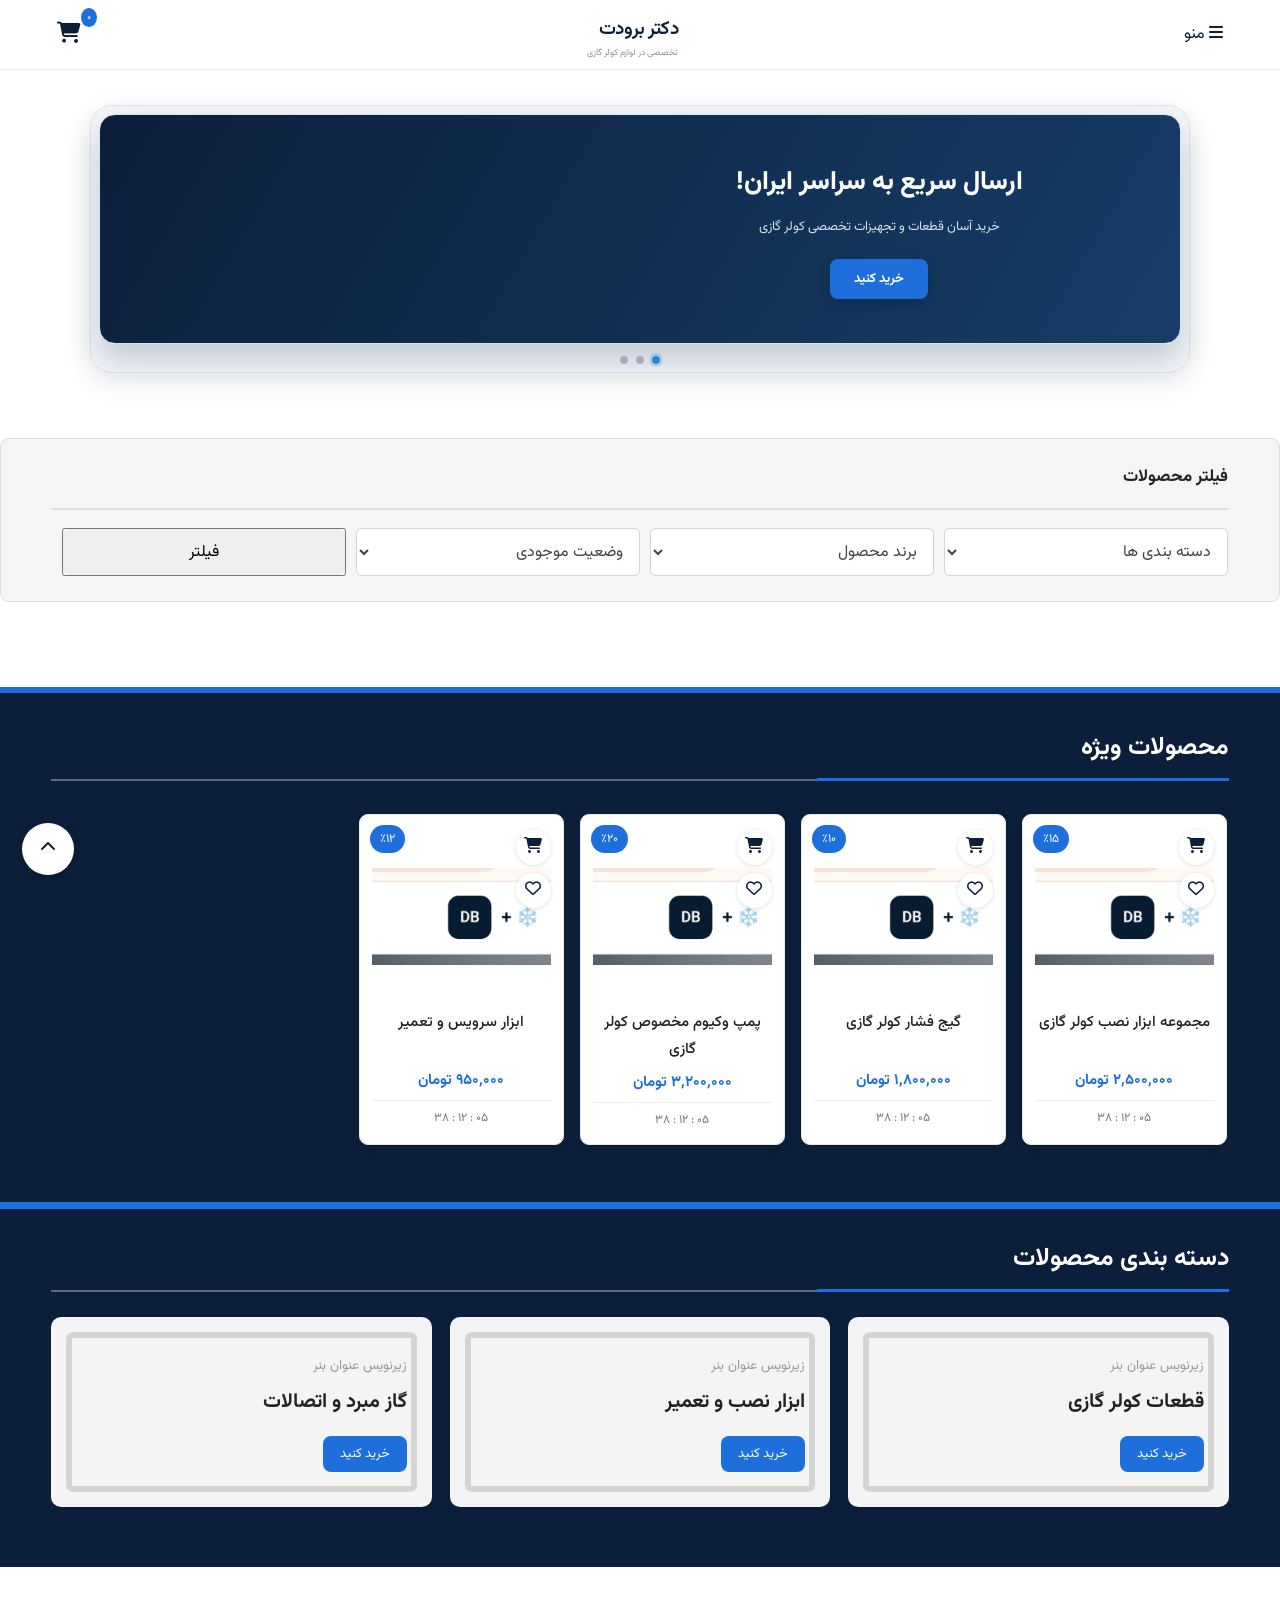
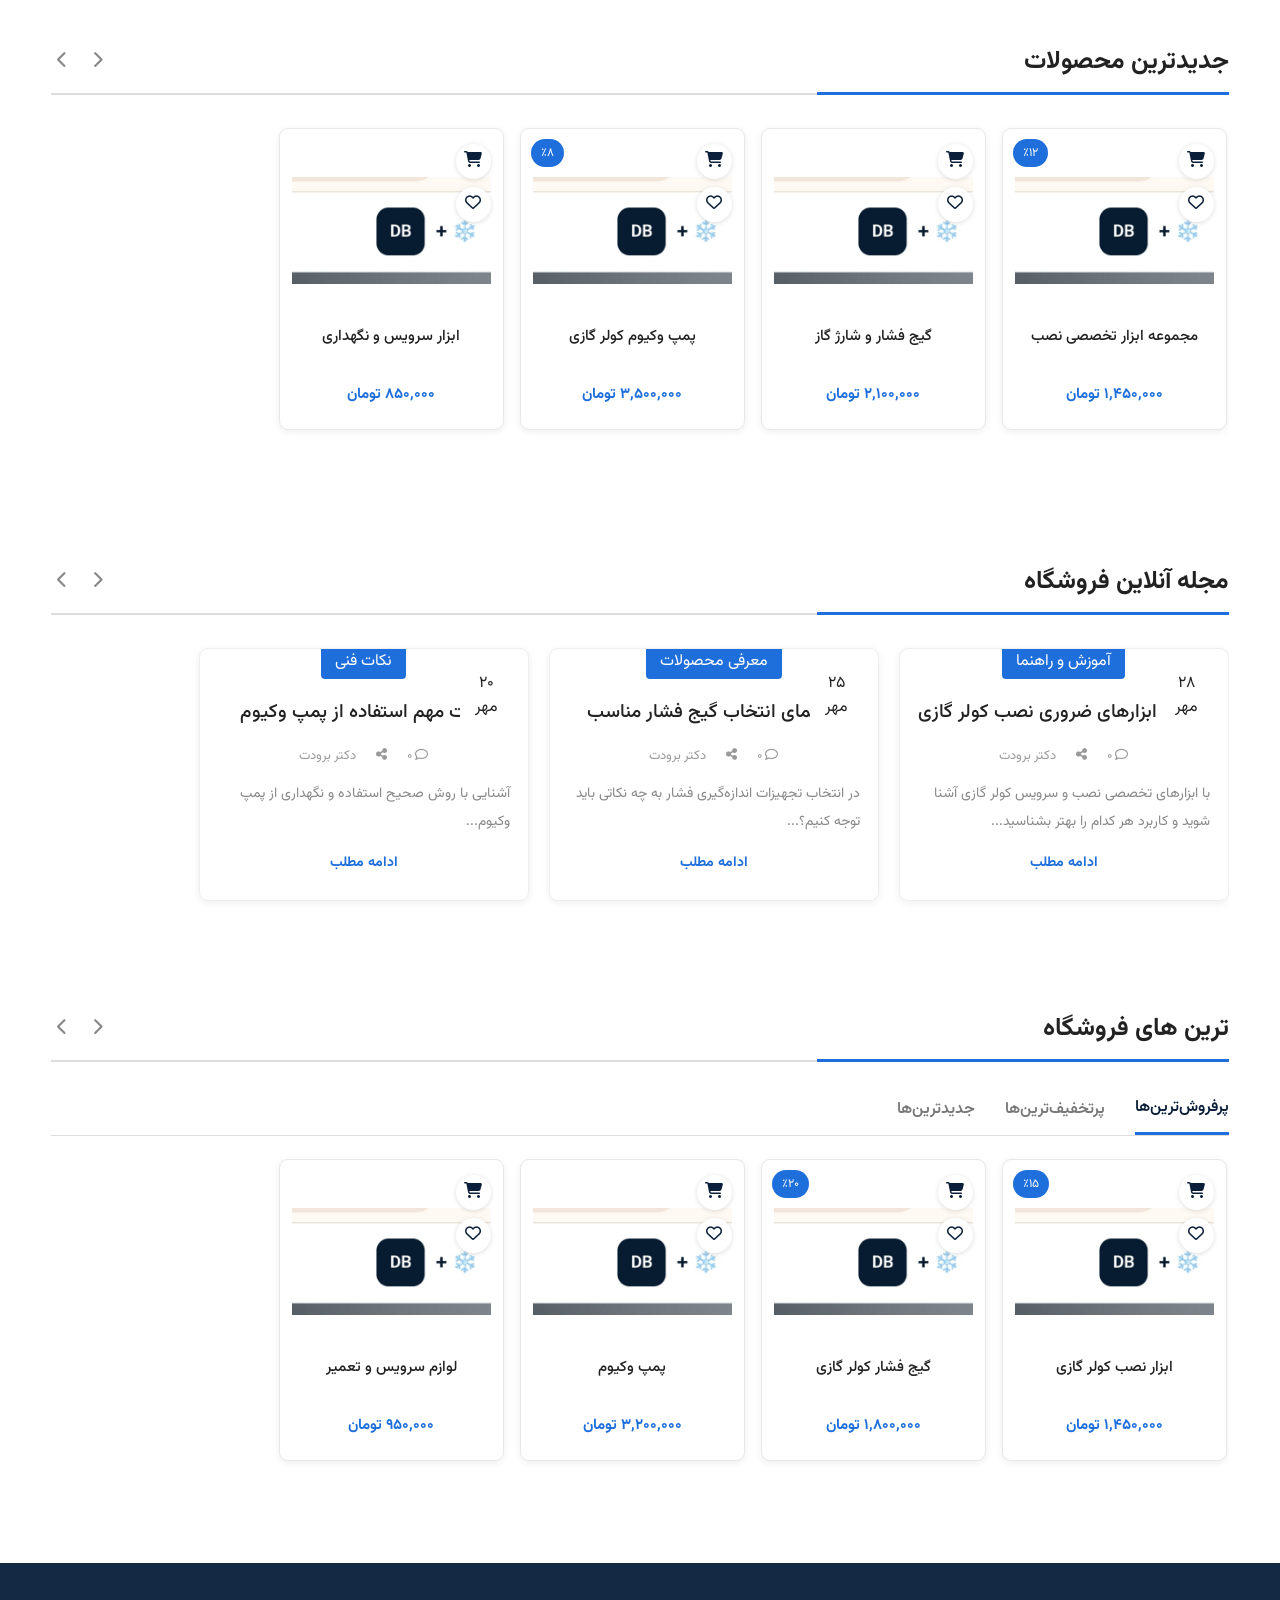
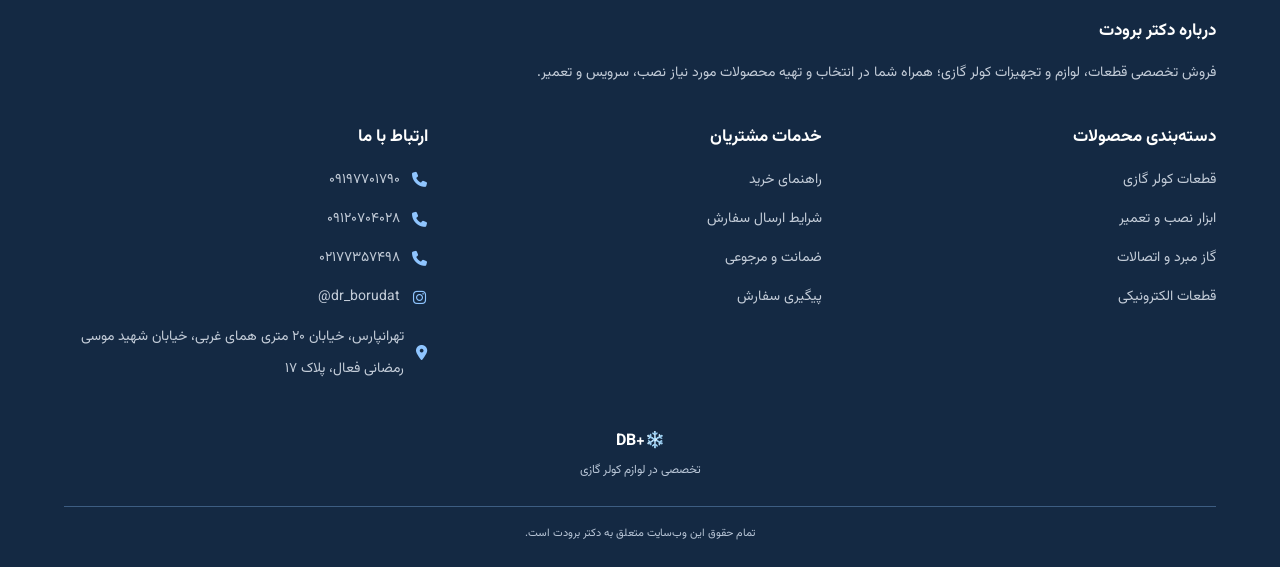
==== index.html @ 45476744 "Fix store hero cart and layout" ====
<!DOCTYPE html>
<html lang="fa" dir="rtl">
<head>
<meta charset="UTF-8">
<meta name="viewport" content="width=device-width, initial-scale=1">
<meta name="theme-color" content="#0B1F3A">
<link rel="manifest" href="/manifest.json">
<link rel="apple-touch-icon" href="/icons/icon-192.png">
<meta name="apple-mobile-web-app-capable" content="yes">
<meta name="apple-mobile-web-app-title" content="Dr Borudat">
<title>دکتر برودت | فروشگاه تخصصی قطعات کولر گازی</title>
<link rel="preconnect" href="https://fonts.googleapis.com">
<link href="https://fonts.googleapis.com/css2?family=Vazirmatn:wght@300;400;500;600;700;800&display=swap" rel="stylesheet">
<link rel="stylesheet" href="https://cdnjs.cloudflare.com/ajax/libs/font-awesome/6.5.2/css/all.min.css">
<link rel="stylesheet" href="style.css?v=7">
</head>
<body>

<header class="header">
  <button class="menu-btn" id="menuBtn"><i class="fa-solid fa-bars"></i> منو</button>
  <a href="#" class="logo"><span class="logo-caption"><span class="logo-name">دکتر برودت</span><small>تخصصی در لوازم کولر گازی</small></span></a>
  <button class="cart" type="button" onclick="document.getElementById('cartOverlay').classList.add('open');document.body.classList.add('cart-open')"><i class="fa-solid fa-cart-shopping"></i><span id="cartCount">۰</span></button>
</header>

<nav class="mobile-menu" id="mobileMenu">
  <button id="closeMenu"><i class="fa-solid fa-xmark"></i></button>
  <a href="#home">صفحه اصلی</a>
  <a href="#categories">دسته‌بندی محصولات</a>
  <a href="#latest">جدیدترین محصولات</a>
  <a href="#magazine">مجله فروشگاه</a>
  <a href="#bestsellers">پرفروش‌ترین‌ها</a>
  <a href="#footer">تماس با ما</a>
</nav>

<main>
<section class="hero-wrap" id="home">
  <div class="hero-slider">
    <div class="hero-track" id="heroTrack">
      <article class="hero-slide active">

        <div class="hero-copy">
          <h1>ارسال سریع به سراسر ایران!</h1>
          <p>خرید آسان قطعات و تجهیزات تخصصی کولر گازی</p>
          <a href="#latest" class="red-btn">خرید کنید</a>
        </div>
      </article>
      <article class="hero-slide">

        <div class="hero-copy">
          <h2>تجهیزات تخصصی نصب کولر گازی</h2>
          <p>ابزار حرفه‌ای، کیفیت مطمئن</p>
          <a href="#categories" class="red-btn">مشاهده محصولات</a>
        </div>
      </article>
      <article class="hero-slide">
<img src="images/hero-product.jpeg" alt="تجهیزات تخصصی کولر گازی" loading="eager">
        <div class="hero-copy">
          <h2>قطعات و لوازم کولر گازی</h2>
          <p>همه آنچه برای سرویس و تعمیر نیاز دارید</p>
          <a href="#categories" class="red-btn">خرید کنید</a>
        </div>
      </article>
    </div>
    <button class="hero-arrow prev" data-dir="-1"><i class="fa-solid fa-chevron-right"></i></button>
    <button class="hero-arrow next" data-dir="1"><i class="fa-solid fa-chevron-left"></i></button>
    <div class="hero-dots" id="heroDots"></div>
  </div>
</section>

<section class="filter-area">
  <h3>فیلتر محصولات</h3>
  <div class="filter-row">
    <select id="categoryFilter"><option value="">دسته بندی ها</option><option>قطعات کولر گازی</option><option>ابزار نصب</option><option>گاز مبرد</option><option>قطعات الکترونیکی</option></select>
    <select id="brandFilter"><option value="">برند محصول</option><option>عمومی</option><option>گری</option><option>ال جی</option><option>سامسونگ</option></select>
    <select id="stockFilter"><option value="">وضعیت موجودی</option><option value="yes">موجود</option><option value="no">ناموجود</option></select>
    <button class="filter-btn" id="filterBtn">فیلتر</button>
  </div>
</section>

<section class="featured">
  <div class="section-heading light-heading"><h2>محصولات ویژه</h2></div>
  <div class="product-track" id="featuredTrack">
    <article class="product-card"><div class="product-image"><img src="images/test-product.jpg" alt="تصویر آزمایشی محصول"></div><span class="discount">٪۱۵</span><div class="product-actions"><button class="add-cart"><i class="fa-solid fa-cart-shopping"></i></button><button class="favorite"><i class="fa-regular fa-heart"></i></button></div><h3>مجموعه ابزار نصب کولر گازی</h3><p class="price">۲,۵۰۰,۰۰۰ تومان</p><div class="timer">۰۵ : ۱۲ : ۳۸</div></article>
    <article class="product-card"><div class="product-image"><img src="images/test-product.jpg" alt="تصویر آزمایشی محصول"></div><span class="discount">٪۱۰</span><div class="product-actions"><button class="add-cart"><i class="fa-solid fa-cart-shopping"></i></button><button class="favorite"><i class="fa-regular fa-heart"></i></button></div><h3>گیج فشار کولر گازی</h3><p class="price">۱,۸۰۰,۰۰۰ تومان</p><div class="timer">۰۵ : ۱۲ : ۳۸</div></article>
    <article class="product-card"><div class="product-image"><img src="images/test-product.jpg" alt="تصویر آزمایشی محصول"></div><span class="discount">٪۲۰</span><div class="product-actions"><button class="add-cart"><i class="fa-solid fa-cart-shopping"></i></button><button class="favorite"><i class="fa-regular fa-heart"></i></button></div><h3>پمپ وکیوم مخصوص کولر گازی</h3><p class="price">۳,۲۰۰,۰۰۰ تومان</p><div class="timer">۰۵ : ۱۲ : ۳۸</div></article>
    <article class="product-card"><div class="product-image"><img src="images/test-product.jpg" alt="تصویر آزمایشی محصول"></div><span class="discount">٪۱۲</span><div class="product-actions"><button class="add-cart"><i class="fa-solid fa-cart-shopping"></i></button><button class="favorite"><i class="fa-regular fa-heart"></i></button></div><h3>ابزار سرویس و تعمیر</h3><p class="price">۹۵۰,۰۰۰ تومان</p><div class="timer">۰۵ : ۱۲ : ۳۸</div></article>
  </div>
</section>

<section class="categories" id="categories">
  <div class="section-heading"><h2>دسته بندی محصولات</h2></div>
  <div class="category-grid">
    <a href="#latest" class="category-banner"><div><small>زیرنویس عنوان بنر</small><h3>قطعات کولر گازی</h3><span>خرید کنید</span></div></a>
    <a href="#latest" class="category-banner"><div><small>زیرنویس عنوان بنر</small><h3>ابزار نصب و تعمیر</h3><span>خرید کنید</span></div></a>
    <a href="#latest" class="category-banner"><div><small>زیرنویس عنوان بنر</small><h3>گاز مبرد و اتصالات</h3><span>خرید کنید</span></div></a>
  </div>
</section>

<section class="products-section" id="latest">
  <div class="section-heading"><h2>جدیدترین محصولات</h2><div class="section-arrows"><button data-scroll="latestTrack" data-dir="-1"><i class="fa-solid fa-chevron-right"></i></button><button data-scroll="latestTrack" data-dir="1"><i class="fa-solid fa-chevron-left"></i></button></div></div>
  <div class="product-track light-track" id="latestTrack">
    <article class="product-card"><div class="product-image"><img src="images/test-product.jpg" alt="تصویر آزمایشی محصول"></div><span class="discount">٪۱۲</span><div class="product-actions"><button class="add-cart"><i class="fa-solid fa-cart-shopping"></i></button><button class="favorite"><i class="fa-regular fa-heart"></i></button></div><h3>مجموعه ابزار تخصصی نصب</h3><p class="price">۱,۴۵۰,۰۰۰ تومان</p></article>
    <article class="product-card"><div class="product-image"><img src="images/test-product.jpg" alt="تصویر آزمایشی محصول"></div><div class="product-actions"><button class="add-cart"><i class="fa-solid fa-cart-shopping"></i></button><button class="favorite"><i class="fa-regular fa-heart"></i></button></div><h3>گیج فشار و شارژ گاز</h3><p class="price">۲,۱۰۰,۰۰۰ تومان</p></article>
    <article class="product-card"><div class="product-image"><img src="images/test-product.jpg" alt="تصویر آزمایشی محصول"></div><span class="discount">٪۸</span><div class="product-actions"><button class="add-cart"><i class="fa-solid fa-cart-shopping"></i></button><button class="favorite"><i class="fa-regular fa-heart"></i></button></div><h3>پمپ وکیوم کولر گازی</h3><p class="price">۳,۵۰۰,۰۰۰ تومان</p></article>
    <article class="product-card"><div class="product-image"><img src="images/test-product.jpg" alt="تصویر آزمایشی محصول"></div><div class="product-actions"><button class="add-cart"><i class="fa-solid fa-cart-shopping"></i></button><button class="favorite"><i class="fa-regular fa-heart"></i></button></div><h3>ابزار سرویس و نگهداری</h3><p class="price">۸۵۰,۰۰۰ تومان</p></article>
  </div>
</section>

<section class="magazine" id="magazine">
  <div class="section-heading"><h2>مجله آنلاین فروشگاه</h2><div class="section-arrows"><button data-scroll="blogTrack" data-dir="-1"><i class="fa-solid fa-chevron-right"></i></button><button data-scroll="blogTrack" data-dir="1"><i class="fa-solid fa-chevron-left"></i></button></div></div>
  <div class="blog-track" id="blogTrack">
    <article class="blog-card"><span class="date">۲۸<br>مهر</span><label>آموزش و راهنما</label><h3>معرفی ابزارهای ضروری نصب کولر گازی</h3><div class="blog-meta"><span><i class="fa-regular fa-comment"></i> ۰</span><span><i class="fa-solid fa-share-nodes"></i></span><span>دکتر برودت</span></div><p>با ابزارهای تخصصی نصب و سرویس کولر گازی آشنا شوید و کاربرد هر کدام را بهتر بشناسید...</p><a href="#">ادامه مطلب</a></article>
    <article class="blog-card"><span class="date">۲۵<br>مهر</span><label>معرفی محصولات</label><h3>راهنمای انتخاب گیج فشار مناسب</h3><div class="blog-meta"><span><i class="fa-regular fa-comment"></i> ۰</span><span><i class="fa-solid fa-share-nodes"></i></span><span>دکتر برودت</span></div><p>در انتخاب تجهیزات اندازه‌گیری فشار به چه نکاتی باید توجه کنیم؟...</p><a href="#">ادامه مطلب</a></article>
    <article class="blog-card"><span class="date">۲۰<br>مهر</span><label>نکات فنی</label><h3>نکات مهم استفاده از پمپ وکیوم</h3><div class="blog-meta"><span><i class="fa-regular fa-comment"></i> ۰</span><span><i class="fa-solid fa-share-nodes"></i></span><span>دکتر برودت</span></div><p>آشنایی با روش صحیح استفاده و نگهداری از پمپ وکیوم...</p><a href="#">ادامه مطلب</a></article>
  </div>
</section>

<section class="products-section bestsellers" id="bestsellers">
  <div class="section-heading"><h2>ترین های فروشگاه</h2><div class="section-arrows"><button data-scroll="bestTrack" data-dir="-1"><i class="fa-solid fa-chevron-right"></i></button><button data-scroll="bestTrack" data-dir="1"><i class="fa-solid fa-chevron-left"></i></button></div></div>
  <div class="tabs"><button class="active" data-tab="popular">پرفروش‌ترین‌ها</button><button data-tab="discounted">پرتخفیف‌ترین‌ها</button><button data-tab="newest">جدیدترین‌ها</button></div>
  <div class="product-track light-track" id="bestTrack">
    <article class="product-card"><div class="product-image"><img src="images/test-product.jpg" alt="تصویر آزمایشی محصول"></div><span class="discount">٪۱۵</span><div class="product-actions"><button class="add-cart"><i class="fa-solid fa-cart-shopping"></i></button><button class="favorite"><i class="fa-regular fa-heart"></i></button></div><h3>ابزار نصب کولر گازی</h3><p class="price">۱,۴۵۰,۰۰۰ تومان</p></article>
    <article class="product-card"><div class="product-image"><img src="images/test-product.jpg" alt="تصویر آزمایشی محصول"></div><span class="discount">٪۲۰</span><div class="product-actions"><button class="add-cart"><i class="fa-solid fa-cart-shopping"></i></button><button class="favorite"><i class="fa-regular fa-heart"></i></button></div><h3>گیج فشار کولر گازی</h3><p class="price">۱,۸۰۰,۰۰۰ تومان</p></article>
    <article class="product-card"><div class="product-image"><img src="images/test-product.jpg" alt="تصویر آزمایشی محصول"></div><div class="product-actions"><button class="add-cart"><i class="fa-solid fa-cart-shopping"></i></button><button class="favorite"><i class="fa-regular fa-heart"></i></button></div><h3>پمپ وکیوم</h3><p class="price">۳,۲۰۰,۰۰۰ تومان</p></article>
    <article class="product-card"><div class="product-image"><img src="images/test-product.jpg" alt="تصویر آزمایشی محصول"></div><div class="product-actions"><button class="add-cart"><i class="fa-solid fa-cart-shopping"></i></button><button class="favorite"><i class="fa-regular fa-heart"></i></button></div><h3>لوازم سرویس و تعمیر</h3><p class="price">۹۵۰,۰۰۰ تومان</p></article>
  </div>
</section>
</main>

<footer id="footer">
  <div class="footer-about">
    <h3>درباره دکتر برودت</h3>
    <p>فروش تخصصی قطعات، لوازم و تجهیزات کولر گازی؛ همراه شما در انتخاب و تهیه محصولات مورد نیاز نصب، سرویس و تعمیر.</p>
  </div>

  <div class="footer-grid">
    <div>
      <h3>دسته‌بندی محصولات</h3>
      <a href="#categories">قطعات کولر گازی</a>
      <a href="#categories">ابزار نصب و تعمیر</a>
      <a href="#categories">گاز مبرد و اتصالات</a>
      <a href="#categories">قطعات الکترونیکی</a>
    </div>
    <div>
      <h3>خدمات مشتریان</h3>
      <a href="#">راهنمای خرید</a>
      <a href="#">شرایط ارسال سفارش</a>
      <a href="#">ضمانت و مرجوعی</a>
      <a href="#">پیگیری سفارش</a>
    </div>
    <div class="footer-contact">
      <h3>ارتباط با ما</h3>
      <a href="tel:09197701790"><i class="fa-solid fa-phone"></i><span>۰۹۱۹۷۷۰۱۷۹۰</span></a>
      <a href="tel:09120704028"><i class="fa-solid fa-phone"></i><span>۰۹۱۲۰۷۰۴۰۲۸</span></a>
      <a href="tel:02177357498"><i class="fa-solid fa-phone"></i><span>۰۲۱۷۷۳۵۷۴۹۸</span></a>
      <a href="https://instagram.com/dr_borudat" target="_blank" rel="noopener"><i class="fa-brands fa-instagram"></i><span dir="ltr">@dr_borudat</span></a>
      <a href="https://www.google.com/maps/search/?api=1&query=استان+تهران+تهرانپارس+خیابان+۲۰+متری+همای+غربی+خیابان+شهید+موسی+رمضانی+فعال+پلاک+۱۷" target="_blank" rel="noopener"><i class="fa-solid fa-location-dot"></i><span>تهرانپارس، خیابان ۲۰ متری همای غربی، خیابان شهید موسی رمضانی فعال، پلاک ۱۷</span></a>
    </div>
  </div>

  <div class="trust">
    <span class="snow">❄</span>
    <b dir="ltr">DB+❄️</b>
    <p>تخصصی در لوازم کولر گازی</p>
  </div>
  <div class="copyright">تمام حقوق این وب‌سایت متعلق به دکتر برودت است.</div>
</footer>


<div class="cart-overlay" id="cartOverlay">
  <section class="cart-drawer" role="dialog" aria-modal="true">
    <div class="cart-head">
      <h2>سبد خرید شما</h2>
      <button type="button" id="closeCart" aria-label="بستن" onclick="document.getElementById('cartOverlay').classList.remove('open');document.body.classList.remove('cart-open')">×</button>
    </div>
    <div class="cart-items" id="cartItems"></div>
    <div class="cart-empty" id="cartEmpty">سبد خرید شما خالی است.</div>
    <div class="cart-footer" id="cartFooter">
      <div class="cart-total"><span>مبلغ کل</span><strong id="cartTotal">۰ تومان</strong></div>
      <button type="button" id="checkoutBtn">ادامه ثبت سفارش</button>
    </div>
  </section>
</div>

<nav class="bottom-nav">
  <a href="#"><i class="fa-regular fa-user"></i><small>حساب کاربری من</small></a>
  <a href="#"><i class="fa-solid fa-cart-shopping"></i><small>سبد خرید</small></a>
  <a href="#"><i class="fa-regular fa-heart"></i><small>علاقه‌مندی</small></a>
  <a href="#home"><i class="fa-solid fa-store"></i><small>فروشگاه</small></a>
</nav>
<button class="back-top" id="backTop"><i class="fa-solid fa-chevron-up"></i></button>
<script src="script.js?v=7"></script>
<script>
if ("serviceWorker" in navigator) {
  window.addEventListener("load", () => {
    navigator.serviceWorker.register("/service-worker.js")
      .catch(error => console.error("PWA:", error));
  });
}
</script>
</body>
</html>
---- style.css ----
:root{--navy:#0B1F3A;--blue:#1E6FDB;--white:#fff;--light:#f4f5f7;--gray:#777;--border:#ddd}
*{box-sizing:border-box}
html{scroll-behavior:smooth}
body{margin:0;background:#fff;color:#222;font-family:'Vazirmatn',Tahoma,sans-serif;overflow-x:hidden}
button,select{font:inherit;cursor:pointer}
a{text-decoration:none;color:inherit}
.header{height:76px;display:flex;align-items:center;justify-content:space-between;padding:0 4%;border-bottom:1px solid #eee;background:#fff;position:relative;z-index:10}
.logo{display:flex;align-items:center;gap:8px;color:var(--navy);font-size:25px;font-weight:800}
.logo small{display:block;font-size:10px;font-weight:400;color:#777}
.snow{font-size:35px;color:var(--blue)}
.menu-btn,.cart{border:0;background:none;color:var(--navy);font-size:16px}
.cart{position:relative;font-size:21px}.cart span{position:absolute;top:-9px;right:-10px;background:var(--blue);color:#fff;border-radius:50%;font-size:10px;padding:2px 6px}
.mobile-menu{position:fixed;inset:0 0 0 auto;width:min(320px,85%);background:var(--navy);color:white;z-index:30;transform:translateX(110%);transition:.3s;padding:35px 25px;display:flex;flex-direction:column;gap:22px;box-shadow:none}
.mobile-menu.open{transform:translateX(0);box-shadow:0 0 0 100vw #0005}
.mobile-menu button{align-self:flex-start;background:none;border:0;color:#fff;font-size:25px}

.hero-wrap{padding:85px 5% 38px}
.hero-slider{position:relative;max-width:1150px;margin:auto}
.hero-track{
  position:relative;isolation:isolate;overflow:hidden;
  height:265px;border-radius:28px;
  background:
    radial-gradient(ellipse at 20% 50%,#1b3655 0%,transparent 48%),
    linear-gradient(110deg,#080f1b 0%,#101e32 52%,#091321 100%);
  box-shadow:0 18px 38px #02091455;
}
.hero-slide{
  display:none;align-items:center;justify-content:space-between;
  direction:rtl;height:100%;padding:20px 6% 20px 1%;
  color:#fff;background:transparent;
}
.hero-slide.active{display:flex}
.hero-copy{
  order:1;width:43%;flex:0 0 43%;
  text-align:right;z-index:2;
}
.hero-copy h1,.hero-copy h2{
  font-size:29px;line-height:1.65;font-weight:800;
  color:#fff;margin:0 0 9px;
}
.hero-copy p{
  font-size:14px;line-height:1.9;
  color:#c4cfdd;margin:0 0 21px;
}
.hero-slide img{
  order:2;width:59%;height:250px;
  object-fit:contain;object-position:left center;
  filter:drop-shadow(0 15px 17px #0008);
  transform:scale(1.08);transform-origin:left center;
}
.hero-copy .red-btn{
  background:#1e6fbb;color:#fff;border:0;
  border-radius:999px;padding:11px 29px;
  display:inline-block;font-size:13px;font-weight:700;
  box-shadow:0 6px 16px #071b3455;
}
.hero-arrow{
  position:absolute;top:50%;transform:translateY(-50%);
  display:flex;align-items:center;justify-content:center;
  border:0;background:#fff;color:#101b2b;
  border-radius:50%;width:38px;height:38px;
  box-shadow:0 3px 12px #0004;z-index:3;
}
.hero-arrow.prev{right:14px}
.hero-arrow.next{left:14px}
.hero-dots{display:flex;justify-content:center;gap:10px;margin-top:16px}
.hero-dots button{
  width:10px;height:10px;border:0;border-radius:50%;
  background:#b8c1cc;padding:0;
}
.hero-dots button.active{
  background:#2995ed;outline:3px solid #2995ed35;
}

.filter-area{background:#f5f5f5;border:1px solid #ddd;border-radius:9px;margin:35px 0 85px;padding:25px 4%}
.filter-area h3{text-align:right;font-size:17px;border-bottom:2px solid #ddd;padding-bottom:18px;margin:0 0 18px}
.filter-row{display:grid;grid-template-columns:repeat(4,1fr) auto;gap:10px}
.filter-row select{height:48px;border:1px solid #d4d4d4;border-radius:6px;background:#fff;padding:0 12px;color:#444}
.featured{background:var(--navy);border-top:6px solid var(--blue);border-bottom:7px solid var(--blue);padding:35px 4% 45px}
.section-heading{display:flex;align-items:center;justify-content:space-between;border-bottom:2px solid #ddd;margin:0 0 25px;padding-bottom:12px;position:relative}
.section-heading h2{font-size:25px;margin:0;font-weight:700}
.section-heading:after{content:"";position:absolute;bottom:-2px;right:0;width:35%;height:3px;background:var(--blue)}
.light-heading{color:#fff;border-color:#ffffff55}
.product-track{display:flex;gap:16px;overflow-x:auto;scroll-snap-type:x mandatory;scrollbar-width:none;padding:8px 2px 12px;direction:rtl}
.product-track::-webkit-scrollbar,.blog-track::-webkit-scrollbar{display:none}
.product-card{position:relative;flex:0 0 205px;min-width:0;background:#fff;border:1px solid #e8e8e8;border-radius:9px;padding:14px 12px 15px;text-align:center;scroll-snap-align:start;box-shadow:0 2px 9px #0001;overflow:hidden}
.product-card img{width:100%;height:155px;object-fit:contain;margin:5px 0 12px}
.product-card h3{font-size:15px;line-height:1.8;font-weight:500;min-height:52px;margin:5px 0}
.discount{position:absolute;top:10px;left:10px;background:var(--blue);color:#fff;border-radius:30px;padding:5px 10px;font-size:12px;z-index:2}
.product-actions{position:absolute;top:15px;right:12px;display:flex;flex-direction:column;gap:8px;z-index:2}
.product-actions button{width:35px;height:35px;border:0;border-radius:50%;background:#fff;color:var(--navy);box-shadow:0 1px 5px #0002}
.product-actions button.selected{color:var(--blue)}
.price{color:var(--blue);font-weight:700;font-size:15px;margin:8px 0}
.timer{font-size:12px;color:#777;border-top:1px solid #eee;padding-top:8px}
.categories{background:var(--navy);padding:30px 4% 60px}
.categories .section-heading{color:white;border-color:#ffffff55}
.category-grid{display:grid;grid-template-columns:repeat(3,1fr);gap:18px}
.category-banner{height:220px;background:#f4f4f4;border-radius:10px;position:relative;overflow:hidden;display:flex;align-items:center;padding:25px;color:#222}
.category-banner:before{content:"";position:absolute;inset:15px;border:6px solid #d4d4d4;border-radius:7px;z-index:1}
.category-banner div{position:relative;z-index:2;width:60%}
.category-banner small{color:#999}.category-banner h3{font-size:20px;margin:8px 0 18px}
.category-banner span{display:inline-block;background:var(--blue);color:#fff;padding:8px 17px;border-radius:8px;font-size:13px}
.category-banner img{position:absolute;right:35%;width:70%;height:100%;object-fit:contain;filter:drop-shadow(0 10px 8px #0003)}
.products-section,.magazine{padding:75px 4% 45px}
.light-track .product-card{flex-basis:225px}
.section-arrows{display:flex;gap:12px}
.section-arrows button{background:none;border:0;color:#888;font-size:17px}
.tabs{display:flex;justify-content:flex-start;gap:30px;border-bottom:1px solid #ddd;margin-bottom:15px}
.tabs button{border:0;background:none;color:#777;padding:8px 0 12px;font-weight:600}
.tabs button.active{color:var(--navy);border-bottom:3px solid var(--blue)}
.blog-track{display:flex;gap:20px;overflow-x:auto;scroll-snap-type:x mandatory;scrollbar-width:none;padding:8px 0}
.blog-card{position:relative;flex:0 0 330px;border:1px solid #eee;border-radius:9px;overflow:hidden;text-align:center;box-shadow:0 2px 8px #0001;scroll-snap-align:start;padding-bottom:25px}
.blog-card>img{width:100%;height:220px;object-fit:cover;display:block}
.blog-card .date{position:absolute;top:15px;right:15px;background:white;border-radius:6px;padding:8px 15px;font-size:16px;line-height:1.5}
.blog-card label{display:inline-block;background:var(--blue);color:#fff;padding:5px 14px;border-radius:4px;margin-top:-15px;position:relative}
.blog-card h3{font-size:19px;font-weight:500;padding:0 15px}
.blog-meta{display:flex;justify-content:center;gap:20px;color:#999;font-size:13px}
.blog-card p{color:#888;font-size:14px;line-height:2;padding:0 18px;text-align:right}
.blog-card>a{color:var(--blue);font-weight:700;font-size:14px}
.bestsellers{padding-top:55px;padding-bottom:90px}
footer{background:#142943;color:#e6eaf0;padding:55px 5% 22px;position:relative;overflow:hidden}
.footer-about{width:100%;margin:0 0 35px;text-align:right}
.footer-about h3,.footer-grid h3{font-size:17px;color:#fff;margin:0 0 14px}
.footer-about p{color:#c3ccd8;font-size:14px;line-height:2.2;margin:0;max-width:100%}
.footer-grid{display:grid;grid-template-columns:repeat(3,minmax(0,1fr));gap:30px;text-align:right}
.footer-grid a{display:block;color:#c3ccd8;font-size:14px;line-height:2.3;margin:7px 0;text-decoration:none}
.footer-contact a{display:flex;align-items:center;gap:10px}
.footer-contact i{width:18px;text-align:center;color:#8fc5ff;font-size:15px}
.trust{text-align:center;padding:32px 0 22px;color:#fff}
.trust .snow{font-size:38px;color:#8fc5ff}
.trust b{display:block;margin-top:5px}
.trust p{font-size:12px;color:#b9c6d7;margin:7px 0 0}
.copyright{text-align:center;border-top:1px solid #8fc5ff55;padding-top:16px;margin-top:5px;font-size:11px;color:#b9c6d7;line-height:2}
.bottom-nav{display:none}
.back-top{position:fixed;bottom:25px;left:22px;width:52px;height:52px;border:0;border-radius:50%;background:#fff;color:var(--navy);box-shadow:0 2px 10px #0002;z-index:8}
@media(max-width:700px){
.header{height:65px;padding:0 17px}.logo{font-size:21px}.logo small{font-size:9px}.snow{font-size:28px}

.hero-wrap{padding:78px 4% 32px}
.hero-track{height:190px;border-radius:20px}
.hero-slide{padding:10px 7% 10px 1%;gap:2px}
.hero-copy{width:43%;flex:0 0 43%}
.hero-copy h1,.hero-copy h2{font-size:17px;line-height:1.7}
.hero-copy p{font-size:10px;line-height:1.8;margin-bottom:11px}
.hero-slide img{width:58%;height:180px;transform:scale(1.04)}
.hero-copy .red-btn{font-size:10px;padding:8px 17px}
.hero-arrow{width:29px;height:29px}
.hero-arrow.prev{right:5px}
.hero-arrow.next{left:5px}

.filter-area{margin:25px 0 70px;padding:25px 5%}
.filter-row{grid-template-columns:1fr;gap:12px}
.filter-row select{height:58px;font-size:15px}
.filter-btn{height:55px;width:115px}
.section-heading h2{font-size:23px}
.featured{padding:30px 4% 40px}
.product-card{flex-basis:calc(50% - 9px);padding:12px 8px}
.product-card img{height:160px}
.product-card h3{font-size:14px}
.categories{padding:25px 5% 40px}
.category-grid{grid-template-columns:1fr;gap:18px}
.category-banner{height:245px}
.category-banner h3{font-size:21px}
.products-section,.magazine{padding:70px 4% 35px}
.light-track .product-card{flex-basis:calc(50% - 9px)}
.blog-card{flex-basis:calc(100% - 10px)}
.blog-card>img{height:220px}
.tabs{gap:20px;overflow-x:auto;white-space:nowrap}
.tabs button{font-size:14px}
.footer-about{margin-bottom:28px}
.footer-about h3,.footer-grid h3{font-size:15px;margin-bottom:12px}
.footer-about p{font-size:14px;line-height:2.2}
.footer-grid{grid-template-columns:1fr 1fr;gap:25px 18px}
.footer-grid a{font-size:14px;line-height:2.2;margin:7px 0}
.footer-contact{grid-column:1/-1}
footer{padding:38px 5% 90px}
.trust{padding:28px 0 20px}
.copyright{font-size:11px;padding-top:13px}
.back-top{bottom:82px;left:15px;width:43px;height:43px}
.bottom-nav{display:flex;position:fixed;bottom:0;right:0;left:0;height:65px;background:#fff;border-top:1px solid #ddd;z-index:20;justify-content:space-around;align-items:center}
.bottom-nav a{display:flex;flex-direction:column;align-items:center;gap:4px;color:var(--navy)}
.bottom-nav i{font-size:19px}.bottom-nav small{font-size:10px}
.back-top{bottom:82px;left:15px;width:43px;height:43px}
}
@media(min-width:701px){
.category-banner{height:190px}
}

.hero-wrap{padding:78px 4% 22px}
.hero-slider{position:relative;max-width:1150px;margin:auto}
.hero-track{position:relative;isolation:isolate;overflow:hidden;height:175px;border-radius:20px;background:#0a121f;box-shadow:0 12px 28px rgba(2,9,20,.5)}
.hero-slide{display:none;align-items:center;justify-content:space-between;direction:rtl;height:100%;padding:8px 14px 8px 4px;color:#fff;background:transparent}
.hero-slide.active{display:flex}
.hero-copy{order:1;width:40%;flex:0 0 40%;text-align:right;z-index:2;padding-right:4px}
.hero-copy h1,.hero-copy h2{font-size:16px;line-height:1.45;font-weight:800;color:#fff;margin:0 0 5px}
.hero-copy p{font-size:10.5px;line-height:1.55;color:#9aabbe;margin:0 0 11px}
.hero-copy .red-btn{background:#1e6fbb;color:#fff;border:0;border-radius:999px;padding:7px 18px;display:inline-block;font-size:11.5px;font-weight:700;box-shadow:0 4px 12px rgba(7,27,52,.4)}
.hero-slide img{order:2;width:62%;height:165px;object-fit:contain;object-position:left center;filter:drop-shadow(0 10px 14px rgba(0,0,0,.6));transform:scale(1.18) translateX(-10px);transform-origin:left center}
.hero-arrow{position:absolute;top:50%;transform:translateY(-50%);display:flex;align-items:center;justify-content:center;border:0;background:#fff;color:#101b2b;border-radius:50%;width:30px;height:30px;box-shadow:0 3px 9px rgba(0,0,0,.25);z-index:3}
.hero-arrow.prev{right:6px}
.hero-arrow.next{left:6px}
.hero-dots{display:flex;justify-content:center;gap:7px;margin-top:12px}
.hero-dots button{width:7px;height:7px;border:0;border-radius:50%;background:#b8c1cc;padding:0}
.hero-dots button.active{background:#2995ed;outline:3px solid rgba(41,149,237,.25)}

/* اصلاح چیدمان فیلتر موجودی در موبایل */
@media(max-width:700px){
  .filter-row{
    display:grid;
    grid-template-columns:minmax(0,1fr) auto;
    grid-template-areas:
      "category category"
      "brand brand"
      "stock button"
      "sort sort";
    gap:10px;
    align-items:center;
  }

  #categoryFilter{grid-area:category}
  #brandFilter{grid-area:brand}
  #stockFilter{
    grid-area:stock;
    height:44px;
    font-size:13px;
    min-width:0;
  }
  #sortFilter{grid-area:sort}

  .filter-btn{
    grid-area:button;
    width:85px;
    height:40px;
    padding:0 12px;
    background:#1E6FDB;
    color:#fff;
    border:1px solid #1E6FDB;
    border-radius:7px;
    font-size:13px;
    font-weight:700;
  }
}


/* چیدمان نهایی فیلتر محصولات */
@media(max-width:700px){
  .filter-row{
    display:grid;
    grid-template-columns:minmax(0,1fr) auto;
    grid-template-areas:
      "category category"
      "brand brand"
      "stock button";
    gap:10px;
    align-items:center;
  }

  .filter-row select{
    height:44px;
    font-size:13px;
    min-width:0;
  }

  #categoryFilter{grid-area:category}
  #brandFilter{grid-area:brand}
  #stockFilter{grid-area:stock}

  .filter-btn{
    grid-area:button;
    width:85px;
    height:40px;
    padding:0 12px;
    background:#1E6FDB;
    color:#fff;
    border:1px solid #1E6FDB;
    border-radius:7px;
    font-size:13px;
    font-weight:700;
  }
}

/* لوگوی جدید دکتر برودت */
.logo{
  display:flex;
  align-items:center;
  gap:10px;
  text-decoration:none;
}
.logo .logo-main{
  direction:ltr;
  display:flex;
  align-items:center;
  gap:3px;
  color:#0B1F3A;
  font-size:29px;
  font-weight:900;
  line-height:1;
}
.logo .logo-main .snow{
  color:#1E9BEB;
  font-size:27px;
}
.logo .logo-caption{
  display:flex;
  flex-direction:column;
  color:#0B1F3A;
  font-size:13px;
  font-weight:800;
  line-height:1.7;
}
.logo .logo-caption small{
  color:#718096;
  font-size:9px;
  font-weight:500;
}

/* اصلاح نهایی چیدمان لوگو */
.header .logo{
  display:flex;
  flex-direction:column;
  align-items:center;
  justify-content:center;
  gap:3px;
  line-height:1.2;
  white-space:nowrap;
}
.header .logo .logo-main{
  display:flex;
  flex-direction:row;
  align-items:center;
  justify-content:center;
  gap:3px;
  font-size:27px;
  line-height:1;
}
.header .logo .logo-main .snow{
  font-size:25px;
  line-height:1;
}
.header .logo .logo-caption{
  display:flex;
  flex-direction:column;
  align-items:center;
  text-align:center;
  gap:1px;
  font-size:11px;
  line-height:1.4;
}
.header .logo .logo-caption small{
  font-size:8px;
  line-height:1.4;
  color:#718096;
}
@media(max-width:700px){
  .header .logo .logo-main{font-size:24px}
  .header .logo .logo-main .snow{font-size:22px}
  .header .logo .logo-caption{font-size:10px}
  .header .logo .logo-caption small{font-size:8px}
}

/* بازگشت لوگو به حالت فارسی */
.header .logo{
  flex-direction:row;
  align-items:center;
  gap:8px;
}
.header .logo>span:last-child{
  display:block;
  text-align:right;
  font-size:25px;
  font-weight:800;
  line-height:1.5;
}
.header .logo small{
  display:block;
  font-size:10px;
  font-weight:400;
  color:#777;
}
.header .logo .snow{
  font-size:35px;
  color:#1E9BEB;
}
@media(max-width:700px){
  .header .logo>span:last-child{font-size:21px}
  .header .logo .snow{font-size:28px}
  .header .logo small{font-size:9px}
}

/* لوگوی مینیمال دکتر برودت */
.header .logo{
  display:flex;
  align-items:center;
  justify-content:center;
  text-decoration:none;
}
.header .logo .logo-caption{
  display:flex;
  flex-direction:column;
  align-items:flex-start;
  gap:2px;
  color:#0B1F3A;
}
.header .logo .logo-name{
  font-family:'Vazirmatn',Tahoma,sans-serif;
  font-size:19px;
  font-weight:600;
  letter-spacing:-0.6px;
  line-height:1.6;
}
.header .logo .logo-caption small{
  font-size:9px;
  font-weight:400;
  color:#8994A3;
  line-height:1.5;
}
@media(max-width:700px){
  .header .logo .logo-name{font-size:17px}
  .header .logo .logo-caption small{font-size:8px}
}

/* یکسان‌سازی اندازه تصاویر محصولات */
.product-card img{
  width:100%;
  height:240px;
  object-fit:contain;
  object-position:center;
  display:block;
  background:#fff;
}


/* تنظیم تصاویر محصولات فقط در دسکتاپ */
@media (min-width: 701px) {
  .product-card img {
    width: 100%;
    height: 190px;
    object-fit: contain;
    object-position: center;
    display: block;
    margin: 8px auto 14px;
    background: #fff;
  }

  .product-card .product-image {
    width: 100%;
    height: 210px;
    display: flex;
    align-items: center;
    justify-content: center;
    overflow: hidden;
    background: #fff;
  }

  .product-card .product-image img {
    width: 100%;
    height: 100%;
    margin: 0;
    object-fit: contain;
  }
}

/* اصلاح اسلایدر اصلی فقط در دسکتاپ */
@media (min-width: 701px) {
  .hero-wrap {
    padding: 45px 20px 25px;
  }

  .hero-slider {
    width: 100%;
    max-width: 1000px;
    margin: 0 auto;
  }

  .hero-track {
    height: 220px;
    border-radius: 20px;
  }

  .hero-slide {
    padding: 12px 5% 12px 3%;
  }

  .hero-slide img {
    height: 195px;
    max-width: 55%;
    object-fit: contain;
    transform: none;
  }
}

/* جمع‌وجور کردن بیشتر اسلایدر دسکتاپ */
@media (min-width: 701px) {
  .hero-slider {
    max-width: 800px;
    width: calc(100% - 40px);
    margin: 0 auto;
  }

  .hero-track {
    height: 200px;
  }

  .hero-slide img {
    height: 175px;
  }
}

/* Dr Borodat - اصلاح چیدمان اسلایدر */
.hero-wrap{padding:45px 4% 25px;overflow:visible}
.hero-slider{position:relative;width:100%;max-width:1150px;margin:auto;overflow:visible}
.hero-track{
  position:relative;
  isolation:isolate;
  overflow:visible;
  height:190px;
  border-radius:20px;
  background:linear-gradient(110deg,#080f1b 0%,#142943 55%,#091321 100%);
  box-shadow:0 14px 28px rgba(2,9,20,.35);
}
.hero-slide{
  display:none;
  position:relative;
  height:100%;
  padding:8px 5% 8px 2%;
  align-items:center;
  justify-content:space-between;
  direction:rtl;
  color:#fff;
  overflow:visible;
}
.hero-slide.active{display:flex}
.hero-copy{
  order:1;
  position:relative;
  z-index:3;
  width:43%;
  flex:0 0 43%;
  text-align:right;
}
.hero-copy h1,.hero-copy h2{
  font-size:20px;
  line-height:1.5;
  font-weight:800;
  color:#fff;
  margin:0 0 7px;
}
.hero-copy p{font-size:11px;line-height:1.8;color:#c4cfdd;margin:0 0 12px}
.hero-copy .red-btn{
  background:#1e6fbb;
  color:#fff;
  border-radius:999px;
  padding:8px 20px;
  display:inline-block;
  font-size:11px;
  font-weight:700;
  box-shadow:0 4px 12px #071b3455;
}
.hero-slide img{
  order:2;
  position:absolute;
  z-index:2;
  left:1%;
  top:50%;
  width:63%;
  height:245px;
  object-fit:contain;
  object-position:left center;
  mix-blend-mode:multiply;
  filter:drop-shadow(0 14px 12px #0008);
  transform:translateY(-50%);
}
.hero-arrow{z-index:5}
.hero-arrow.prev{right:6px}
.hero-arrow.next{left:6px}
.hero-dots{display:flex;justify-content:center;gap:8px;margin-top:12px}
.hero-dots button{width:8px;height:8px;border:0;border-radius:50%;background:#b8c1cc;padding:0}
.hero-dots button.active{background:#2995ed;outline:3px solid #2995ed35}

@media(max-width:700px){
  .hero-wrap{padding:78px 4% 22px}
  .hero-track{height:175px;border-radius:20px}
  .hero-slide{padding:7px 14px 7px 4px}
  .hero-copy{width:40%;flex:0 0 40%;padding-right:4px}
  .hero-copy h1,.hero-copy h2{font-size:16px;line-height:1.5;margin-bottom:5px}
  .hero-copy p{font-size:10px;line-height:1.6;margin-bottom:10px}
  .hero-copy .red-btn{font-size:11px;padding:7px 16px}
  .hero-slide img{
    left:-2%;
    width:68%;
    height:225px;
    transform:translateY(-50%);
  }
  .hero-arrow{width:30px;height:30px}
  .hero-arrow.prev{right:5px}
  .hero-arrow.next{left:5px}
}

/* Restore screenshot hero design */
.hero-wrap{padding:95px 5% 45px}
.hero-track{
  height:270px;
  border-radius:20px;
  background:
    radial-gradient(ellipse at 22% 55%,#1b3c5b 0%,transparent 48%),
    repeating-linear-gradient(135deg,#111a26 0px,#111a26 3px,#1b2735 4px,#111a26 7px);
  box-shadow:0 16px 32px #07152535;
}
.hero-slide{padding:24px 7%}
.hero-copy{order:1;width:48%;flex:0 0 48%;position:relative;text-align:right;z-index:2}
.hero-copy h1,.hero-copy h2{font-size:26px;line-height:1.7;margin:0 0 10px;color:#fff}
.hero-copy p{font-size:13px;line-height:1.9;color:#d8e0eb;margin:0 0 20px}
.hero-slide img{
  order:2;position:static;width:46%;height:225px;
  object-fit:contain;object-position:center;
  mix-blend-mode:normal;transform:none;
  filter:drop-shadow(0 12px 12px #0007);
}
.hero-copy .red-btn{
  background:var(--blue);color:white;border:0;
  border-radius:8px;padding:10px 24px;
  display:inline-block;font-size:13px;
}
@media(max-width:700px){
  .hero-wrap{padding:90px 4% 40px}
  .hero-track{height:195px;border-radius:15px}
  .hero-slide{padding:12px 7%;gap:5px}
  .hero-copy{width:49%;flex:0 0 49%;padding-right:0}
  .hero-slide img{width:46%;height:165px}
  .hero-copy h1,.hero-copy h2{font-size:16px;line-height:1.7}
  .hero-copy p{font-size:10px;line-height:1.8;margin-bottom:10px}
  .hero-copy .red-btn{font-size:10px;padding:7px 13px}
  .hero-arrow{width:30px;height:30px}
  .hero-arrow.prev{right:6px}
  .hero-arrow.next{left:6px}
}

/* Hide large footer snowflake */
footer .trust .snow{display:none!important}

/* اسلایدر خودکار و لمسی */
.hero-arrow{display:none!important}
.hero-track{overflow:hidden!important;touch-action:pan-y}
.hero-slide{user-select:none}
.hero-slide img{-webkit-user-drag:none}

/* اسلایدر متنی بدون تصویر */
.hero-slide img{display:none!important}
.hero-slide .hero-copy{width:100%!important;max-width:100%;text-align:center}
.hero-track{touch-action:pan-y;cursor:grab}

/* Compact text-only hero — reference proportions */
@media(max-width:700px){
  .hero-wrap{
    padding:40px 6% 28px!important;
  }
  .hero-slider{
    width:100%;
    margin:0 auto;
  }
  .hero-track{
    height:166px!important;
    border-radius:18px!important;
    overflow:hidden!important;
    touch-action:pan-y;
  }
  .hero-slide{
    padding:14px 7%!important;
    justify-content:center;
    align-items:center;
  }
  .hero-slide .hero-copy{
    width:100%!important;
    max-width:100%!important;
    flex:0 0 100%!important;
    text-align:right!important;
  }
  .hero-copy h1,
  .hero-copy h2{
    font-size:16px!important;
    line-height:1.6!important;
    margin:0 0 5px!important;
  }
  .hero-copy p{
    font-size:10px!important;
    line-height:1.7!important;
    margin:0 0 10px!important;
  }
  .hero-copy .red-btn{
    font-size:10px!important;
    padding:7px 15px!important;
    border-radius:999px!important;
  }
  .hero-dots{
    margin-top:9px!important;
    gap:8px!important;
  }
  .hero-dots button{
    width:9px!important;
    height:9px!important;
  }
}

/* FINAL MOBILE HERO — compact reference proportions */
@media (max-width:700px){
  .hero-wrap{
    width:100%!important;
    padding:110px 0 38px!important;
    overflow:visible!important;
  }
  .hero-slider{
    width:88%!important;
    max-width:none!important;
    margin:0 auto!important;
  }
  .hero-track{
    width:100%!important;
    height:166px!important;
    border-radius:18px!important;
    overflow:hidden!important;
    touch-action:pan-y!important;
  }
  .hero-slide{
    height:166px!important;
    box-sizing:border-box!important;
    padding:14px 22px!important;
    justify-content:center!important;
    align-items:center!important;
  }
  .hero-slide .hero-copy{
    width:100%!important;
    max-width:100%!important;
    flex:0 0 100%!important;
    text-align:right!important;
    padding:0!important;
  }
  .hero-copy h1,
  .hero-copy h2{
    font-size:16px!important;
    line-height:1.6!important;
    margin:0 0 5px!important;
  }
  .hero-copy p{
    font-size:10px!important;
    line-height:1.7!important;
    margin:0 0 10px!important;
  }
  .hero-copy .red-btn{
    font-size:10px!important;
    padding:7px 15px!important;
    border-radius:999px!important;
  }
  .hero-slide img{display:none!important}
  .hero-arrow{display:none!important}
  .hero-dots{
    margin-top:9px!important;
    gap:8px!important;
  }
  .hero-dots button{
    width:9px!important;
    height:9px!important;
  }
}

/* Shopping cart drawer */
.cart-overlay{position:fixed;inset:0;background:#07142680;z-index:1000;opacity:0;visibility:hidden;transition:.25s}
.cart-overlay.open{opacity:1;visibility:visible}
.cart-drawer{position:absolute;top:0;right:0;width:min(430px,92vw);height:100%;background:#fff;transform:translateX(105%);transition:.28s;display:flex;flex-direction:column;box-shadow:-12px 0 35px #07142622}
.cart-overlay.open .cart-drawer{transform:translateX(0)}
.cart-head{display:flex;align-items:center;justify-content:space-between;padding:20px;border-bottom:1px solid #eee}
.cart-head h2{font-size:18px;color:var(--navy);margin:0}
.cart-head button{border:0;background:#f1f4f8;color:var(--navy);width:36px;height:36px;border-radius:50%;font-size:22px}
.cart-items{padding:12px 18px;overflow:auto;flex:1}
.cart-row{display:grid;grid-template-columns:1fr auto;gap:10px;padding:15px 0;border-bottom:1px solid #eee}
.cart-row h3{font-size:13px;margin:0 0 7px;color:#182b43}
.cart-price{font-size:12px;color:#667085}
.cart-line-total{font-size:12px;font-weight:800;color:var(--navy);margin-top:7px}
.cart-controls{display:flex;align-items:center;gap:8px;align-self:center}
.cart-controls button{width:29px;height:29px;border:1px solid #dce3ec;background:#f7f9fc;border-radius:7px;color:var(--navy)}
.cart-controls .cart-remove{color:#c0392b;border:0;background:transparent}
.cart-empty{display:none;flex:1;align-items:center;justify-content:center;color:#8a96a5}
.cart-empty.show{display:flex}
.cart-footer{padding:18px 20px;border-top:1px solid #eee;background:#fff}
.cart-total{display:flex;justify-content:space-between;margin-bottom:15px;color:#475467;font-size:14px}
.cart-total strong{color:var(--navy);font-size:17px}
#checkoutBtn{width:100%;border:0;border-radius:10px;background:var(--blue);color:white;padding:13px;font-weight:700}
body.cart-open{overflow:hidden}
@media(max-width:600px){.cart-drawer{width:100vw}}


/* Final repair: header, product images and hero */
.header {
  min-height: 70px;
  height: auto;
  padding: 8px 4%;
}
.header .logo { margin-inline: auto; }
.header .logo-caption { align-items: center !important; }
.header .logo-name { white-space: nowrap; }

.product-card .product-image {
  height: 145px;
  display: flex;
  align-items: center;
  justify-content: center;
  overflow: hidden;
}
.product-card .product-image img {
  width: 100% !important;
  height: 100% !important;
  max-height: 100%;
  object-fit: contain !important;
  margin: 0 !important;
}
@media (min-width: 701px) {
  .product-card .product-image { height: 175px; }
}

.hero-slide { position: relative; }
.hero-slide img {
  display: block !important;
  position: absolute;
  left: 3%;
  right: auto;
  top: 50%;
  transform: translateY(-50%);
  width: 38%;
  height: 82%;
  object-fit: contain;
  object-position: center;
  z-index: 1;
  filter: drop-shadow(0 12px 14px #0003);
  pointer-events: none;
}
.hero-slide .hero-copy {
  position: relative;
  z-index: 2;
  width: 58% !important;
  max-width: 58% !important;
}
@media (max-width: 700px) {
  .hero-slide img {
    left: 2%;
    width: 34%;
    height: 70%;
  }
  .hero-slide .hero-copy {
    width: 64% !important;
    max-width: 64% !important;
  }
}


/* Repair: visible hero frame and normal page flow */
main {
  display: flow-root;
  width: 100%;
}
footer {
  display: block;
  position: relative;
  clear: both;
  width: 100%;
}
.hero-wrap {
  width: 100%;
  padding: 35px 4% 30px !important;
  overflow: visible;
}
.hero-slider {
  display: block !important;
  width: min(100%, 1100px) !important;
  margin: 0 auto !important;
  padding: 8px !important;
  border: 1px solid #dce5f0 !important;
  border-radius: 22px !important;
  background: #f3f7fc !important;
  box-shadow: 0 8px 28px #0b1f3a18 !important;
}
.hero-track {
  height: 230px !important;
  min-height: 230px !important;
  border: 1px solid #d9e3ef !important;
  border-radius: 16px !important;
  background: linear-gradient(120deg,#0b1f3a,#173d68) !important;
  overflow: hidden !important;
}
.hero-slide {
  height: 230px !important;
  min-height: 230px !important;
  position: relative !important;
  display: flex !important;
  align-items: center !important;
}
.hero-slide img {
  display: block !important;
  max-width: 42%;
  object-fit: contain !important;
}
.hero-slide .hero-copy {
  max-width: 58% !important;
}
.hero-dots {
  display: flex !important;
  justify-content: center !important;
}
.cart-overlay.open {
  display: block !important;
  opacity: 1 !important;
  visibility: visible !important;
  pointer-events: auto !important;
}
.cart-overlay.open .cart-drawer {
  transform: translateX(0) !important;
}
@media(max-width:700px) {
  .hero-wrap { padding: 28px 4% 24px !important; }
  .hero-track,.hero-slide {
    height: 180px !important;
    min-height: 180px !important;
  }
  .hero-slide img { width: 34% !important; height: 75% !important; }
  .hero-slide .hero-copy { max-width: 64% !important; }
}
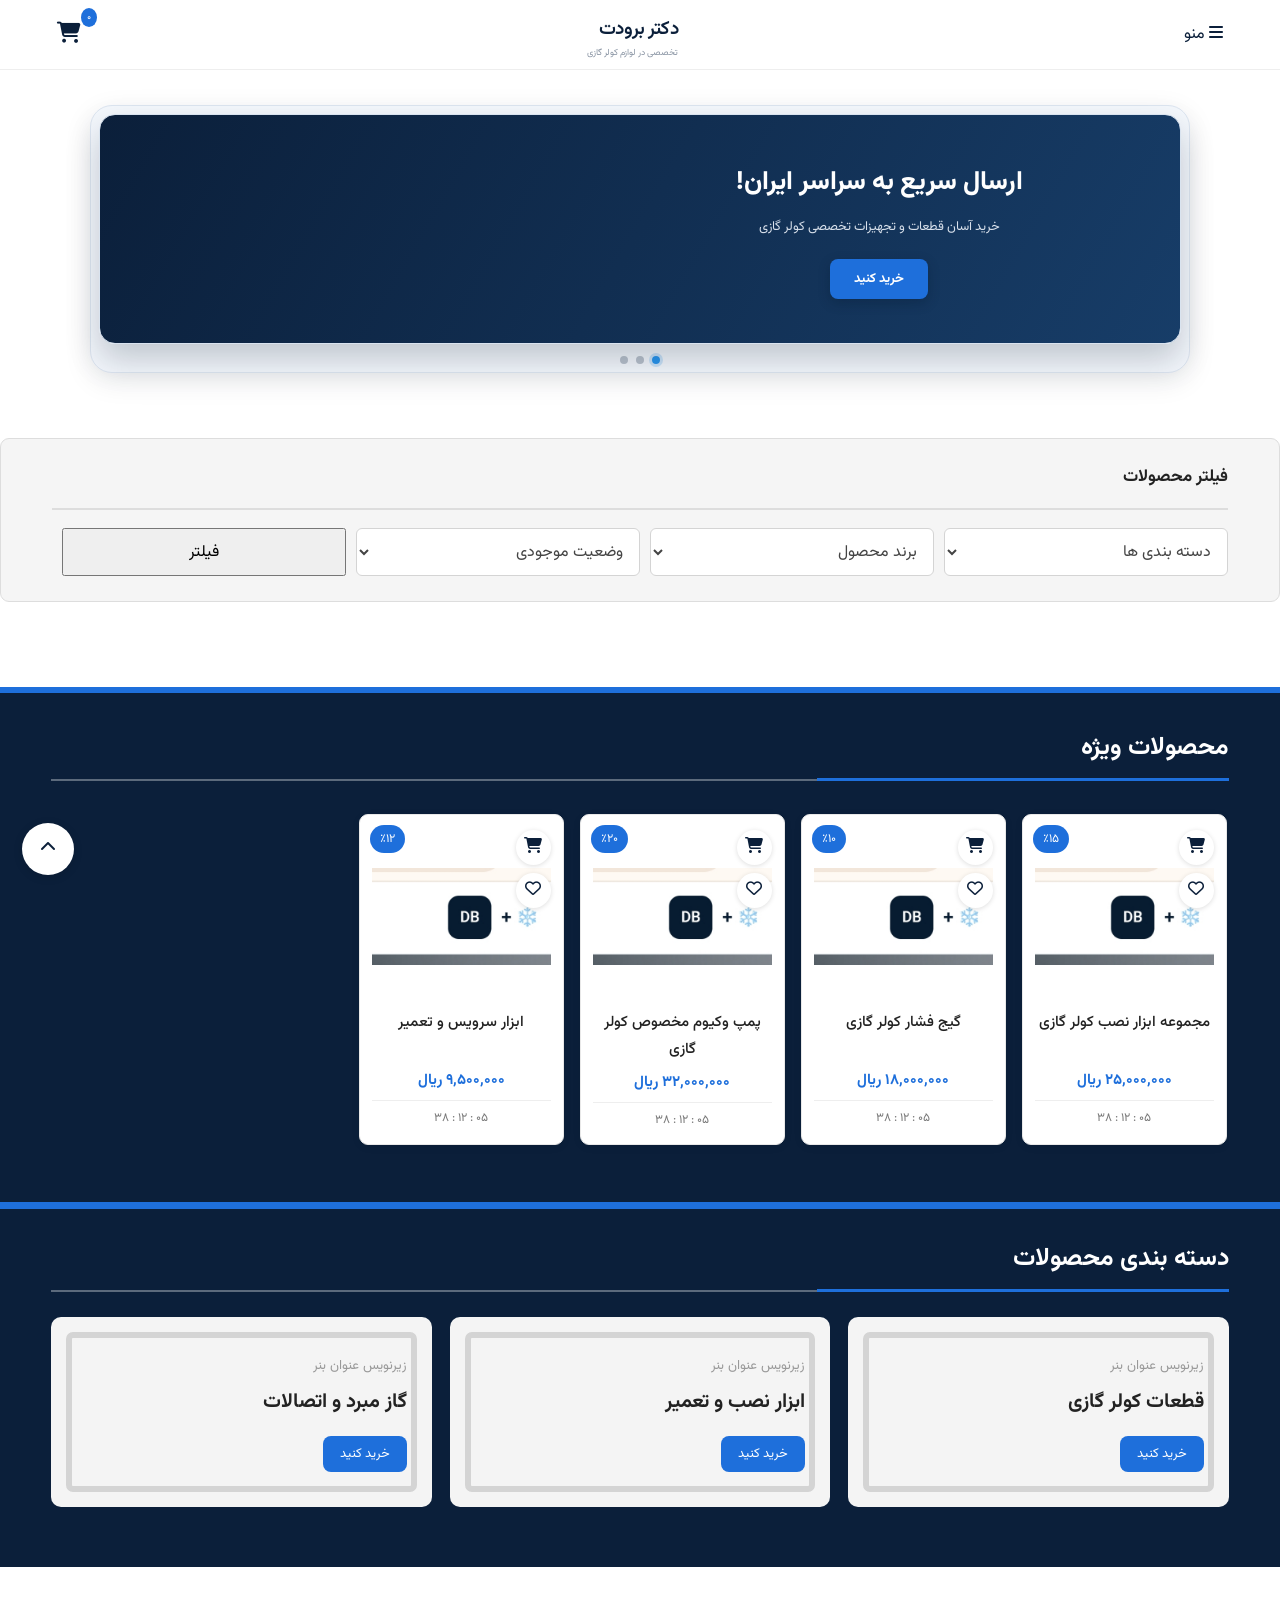
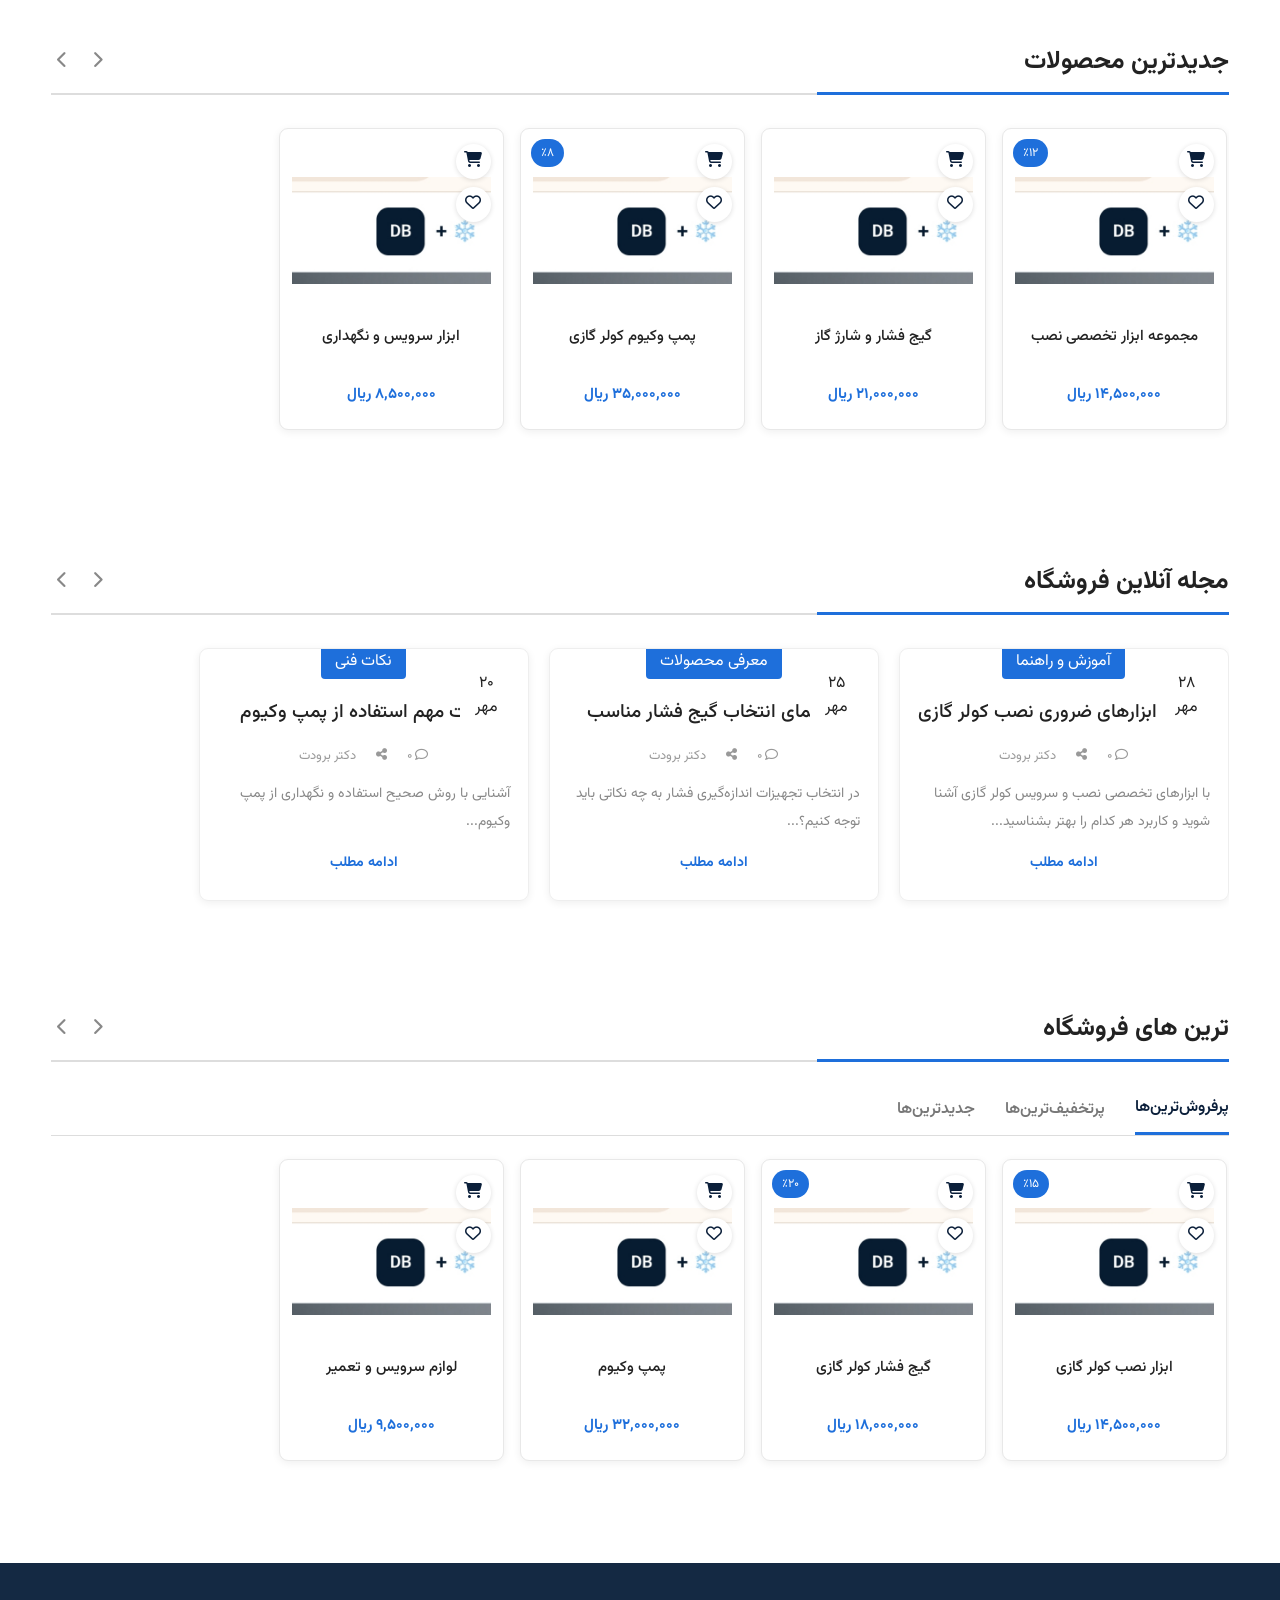
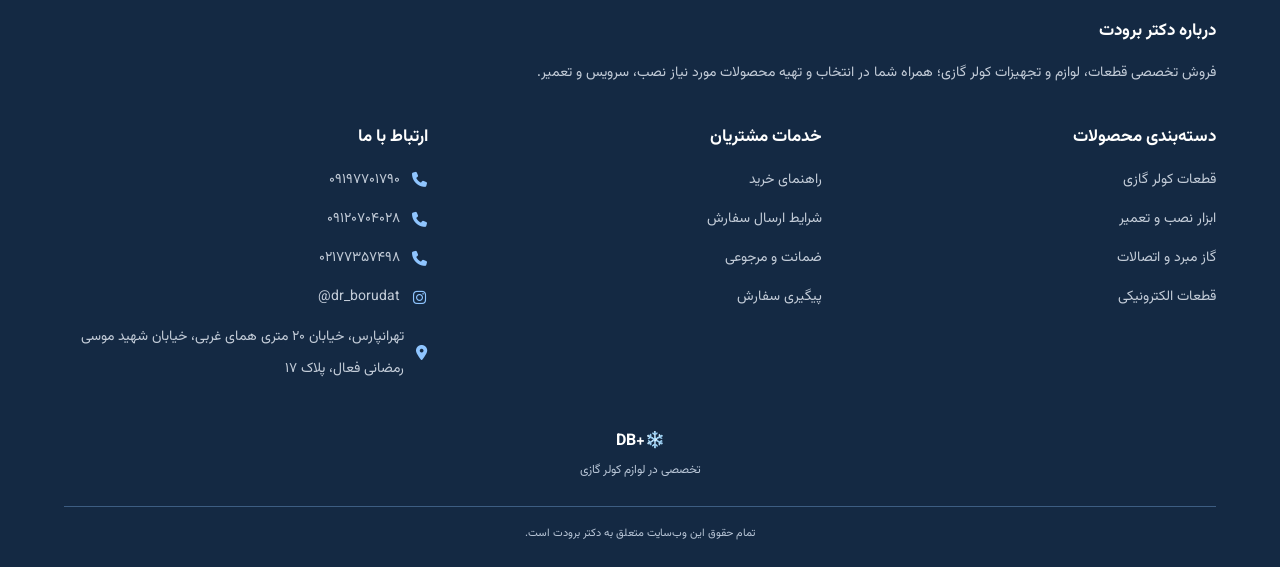
==== commit bdcf3bbe: "Update store prices and checkout message" ====
--- a/index.html
+++ b/index.html
@@ -80,10 +80,10 @@
 <section class="featured">
   <div class="section-heading light-heading"><h2>محصولات ویژه</h2></div>
   <div class="product-track" id="featuredTrack">
-    <article class="product-card"><div class="product-image"><img src="images/test-product.jpg" alt="تصویر آزمایشی محصول"></div><span class="discount">٪۱۵</span><div class="product-actions"><button class="add-cart"><i class="fa-solid fa-cart-shopping"></i></button><button class="favorite"><i class="fa-regular fa-heart"></i></button></div><h3>مجموعه ابزار نصب کولر گازی</h3><p class="price">۲,۵۰۰,۰۰۰ تومان</p><div class="timer">۰۵ : ۱۲ : ۳۸</div></article>
-    <article class="product-card"><div class="product-image"><img src="images/test-product.jpg" alt="تصویر آزمایشی محصول"></div><span class="discount">٪۱۰</span><div class="product-actions"><button class="add-cart"><i class="fa-solid fa-cart-shopping"></i></button><button class="favorite"><i class="fa-regular fa-heart"></i></button></div><h3>گیج فشار کولر گازی</h3><p class="price">۱,۸۰۰,۰۰۰ تومان</p><div class="timer">۰۵ : ۱۲ : ۳۸</div></article>
-    <article class="product-card"><div class="product-image"><img src="images/test-product.jpg" alt="تصویر آزمایشی محصول"></div><span class="discount">٪۲۰</span><div class="product-actions"><button class="add-cart"><i class="fa-solid fa-cart-shopping"></i></button><button class="favorite"><i class="fa-regular fa-heart"></i></button></div><h3>پمپ وکیوم مخصوص کولر گازی</h3><p class="price">۳,۲۰۰,۰۰۰ تومان</p><div class="timer">۰۵ : ۱۲ : ۳۸</div></article>
-    <article class="product-card"><div class="product-image"><img src="images/test-product.jpg" alt="تصویر آزمایشی محصول"></div><span class="discount">٪۱۲</span><div class="product-actions"><button class="add-cart"><i class="fa-solid fa-cart-shopping"></i></button><button class="favorite"><i class="fa-regular fa-heart"></i></button></div><h3>ابزار سرویس و تعمیر</h3><p class="price">۹۵۰,۰۰۰ تومان</p><div class="timer">۰۵ : ۱۲ : ۳۸</div></article>
+    <article class="product-card"><div class="product-image"><img src="images/test-product.jpg" alt="تصویر آزمایشی محصول"></div><span class="discount">٪۱۵</span><div class="product-actions"><button class="add-cart"><i class="fa-solid fa-cart-shopping"></i></button><button class="favorite"><i class="fa-regular fa-heart"></i></button></div><h3>مجموعه ابزار نصب کولر گازی</h3><p class="price">۲۵,۰۰۰,۰۰۰ ریال</p><div class="timer">۰۵ : ۱۲ : ۳۸</div></article>
+    <article class="product-card"><div class="product-image"><img src="images/test-product.jpg" alt="تصویر آزمایشی محصول"></div><span class="discount">٪۱۰</span><div class="product-actions"><button class="add-cart"><i class="fa-solid fa-cart-shopping"></i></button><button class="favorite"><i class="fa-regular fa-heart"></i></button></div><h3>گیج فشار کولر گازی</h3><p class="price">۱۸,۰۰۰,۰۰۰ ریال</p><div class="timer">۰۵ : ۱۲ : ۳۸</div></article>
+    <article class="product-card"><div class="product-image"><img src="images/test-product.jpg" alt="تصویر آزمایشی محصول"></div><span class="discount">٪۲۰</span><div class="product-actions"><button class="add-cart"><i class="fa-solid fa-cart-shopping"></i></button><button class="favorite"><i class="fa-regular fa-heart"></i></button></div><h3>پمپ وکیوم مخصوص کولر گازی</h3><p class="price">۳۲,۰۰۰,۰۰۰ ریال</p><div class="timer">۰۵ : ۱۲ : ۳۸</div></article>
+    <article class="product-card"><div class="product-image"><img src="images/test-product.jpg" alt="تصویر آزمایشی محصول"></div><span class="discount">٪۱۲</span><div class="product-actions"><button class="add-cart"><i class="fa-solid fa-cart-shopping"></i></button><button class="favorite"><i class="fa-regular fa-heart"></i></button></div><h3>ابزار سرویس و تعمیر</h3><p class="price">۹,۵۰۰,۰۰۰ ریال</p><div class="timer">۰۵ : ۱۲ : ۳۸</div></article>
   </div>
 </section>
 
@@ -99,10 +99,10 @@
 <section class="products-section" id="latest">
   <div class="section-heading"><h2>جدیدترین محصولات</h2><div class="section-arrows"><button data-scroll="latestTrack" data-dir="-1"><i class="fa-solid fa-chevron-right"></i></button><button data-scroll="latestTrack" data-dir="1"><i class="fa-solid fa-chevron-left"></i></button></div></div>
   <div class="product-track light-track" id="latestTrack">
-    <article class="product-card"><div class="product-image"><img src="images/test-product.jpg" alt="تصویر آزمایشی محصول"></div><span class="discount">٪۱۲</span><div class="product-actions"><button class="add-cart"><i class="fa-solid fa-cart-shopping"></i></button><button class="favorite"><i class="fa-regular fa-heart"></i></button></div><h3>مجموعه ابزار تخصصی نصب</h3><p class="price">۱,۴۵۰,۰۰۰ تومان</p></article>
-    <article class="product-card"><div class="product-image"><img src="images/test-product.jpg" alt="تصویر آزمایشی محصول"></div><div class="product-actions"><button class="add-cart"><i class="fa-solid fa-cart-shopping"></i></button><button class="favorite"><i class="fa-regular fa-heart"></i></button></div><h3>گیج فشار و شارژ گاز</h3><p class="price">۲,۱۰۰,۰۰۰ تومان</p></article>
-    <article class="product-card"><div class="product-image"><img src="images/test-product.jpg" alt="تصویر آزمایشی محصول"></div><span class="discount">٪۸</span><div class="product-actions"><button class="add-cart"><i class="fa-solid fa-cart-shopping"></i></button><button class="favorite"><i class="fa-regular fa-heart"></i></button></div><h3>پمپ وکیوم کولر گازی</h3><p class="price">۳,۵۰۰,۰۰۰ تومان</p></article>
-    <article class="product-card"><div class="product-image"><img src="images/test-product.jpg" alt="تصویر آزمایشی محصول"></div><div class="product-actions"><button class="add-cart"><i class="fa-solid fa-cart-shopping"></i></button><button class="favorite"><i class="fa-regular fa-heart"></i></button></div><h3>ابزار سرویس و نگهداری</h3><p class="price">۸۵۰,۰۰۰ تومان</p></article>
+    <article class="product-card"><div class="product-image"><img src="images/test-product.jpg" alt="تصویر آزمایشی محصول"></div><span class="discount">٪۱۲</span><div class="product-actions"><button class="add-cart"><i class="fa-solid fa-cart-shopping"></i></button><button class="favorite"><i class="fa-regular fa-heart"></i></button></div><h3>مجموعه ابزار تخصصی نصب</h3><p class="price">۱۴,۵۰۰,۰۰۰ ریال</p></article>
+    <article class="product-card"><div class="product-image"><img src="images/test-product.jpg" alt="تصویر آزمایشی محصول"></div><div class="product-actions"><button class="add-cart"><i class="fa-solid fa-cart-shopping"></i></button><button class="favorite"><i class="fa-regular fa-heart"></i></button></div><h3>گیج فشار و شارژ گاز</h3><p class="price">۲۱,۰۰۰,۰۰۰ ریال</p></article>
+    <article class="product-card"><div class="product-image"><img src="images/test-product.jpg" alt="تصویر آزمایشی محصول"></div><span class="discount">٪۸</span><div class="product-actions"><button class="add-cart"><i class="fa-solid fa-cart-shopping"></i></button><button class="favorite"><i class="fa-regular fa-heart"></i></button></div><h3>پمپ وکیوم کولر گازی</h3><p class="price">۳۵,۰۰۰,۰۰۰ ریال</p></article>
+    <article class="product-card"><div class="product-image"><img src="images/test-product.jpg" alt="تصویر آزمایشی محصول"></div><div class="product-actions"><button class="add-cart"><i class="fa-solid fa-cart-shopping"></i></button><button class="favorite"><i class="fa-regular fa-heart"></i></button></div><h3>ابزار سرویس و نگهداری</h3><p class="price">۸,۵۰۰,۰۰۰ ریال</p></article>
   </div>
 </section>
 
@@ -119,10 +119,10 @@
   <div class="section-heading"><h2>ترین های فروشگاه</h2><div class="section-arrows"><button data-scroll="bestTrack" data-dir="-1"><i class="fa-solid fa-chevron-right"></i></button><button data-scroll="bestTrack" data-dir="1"><i class="fa-solid fa-chevron-left"></i></button></div></div>
   <div class="tabs"><button class="active" data-tab="popular">پرفروش‌ترین‌ها</button><button data-tab="discounted">پرتخفیف‌ترین‌ها</button><button data-tab="newest">جدیدترین‌ها</button></div>
   <div class="product-track light-track" id="bestTrack">
-    <article class="product-card"><div class="product-image"><img src="images/test-product.jpg" alt="تصویر آزمایشی محصول"></div><span class="discount">٪۱۵</span><div class="product-actions"><button class="add-cart"><i class="fa-solid fa-cart-shopping"></i></button><button class="favorite"><i class="fa-regular fa-heart"></i></button></div><h3>ابزار نصب کولر گازی</h3><p class="price">۱,۴۵۰,۰۰۰ تومان</p></article>
-    <article class="product-card"><div class="product-image"><img src="images/test-product.jpg" alt="تصویر آزمایشی محصول"></div><span class="discount">٪۲۰</span><div class="product-actions"><button class="add-cart"><i class="fa-solid fa-cart-shopping"></i></button><button class="favorite"><i class="fa-regular fa-heart"></i></button></div><h3>گیج فشار کولر گازی</h3><p class="price">۱,۸۰۰,۰۰۰ تومان</p></article>
-    <article class="product-card"><div class="product-image"><img src="images/test-product.jpg" alt="تصویر آزمایشی محصول"></div><div class="product-actions"><button class="add-cart"><i class="fa-solid fa-cart-shopping"></i></button><button class="favorite"><i class="fa-regular fa-heart"></i></button></div><h3>پمپ وکیوم</h3><p class="price">۳,۲۰۰,۰۰۰ تومان</p></article>
-    <article class="product-card"><div class="product-image"><img src="images/test-product.jpg" alt="تصویر آزمایشی محصول"></div><div class="product-actions"><button class="add-cart"><i class="fa-solid fa-cart-shopping"></i></button><button class="favorite"><i class="fa-regular fa-heart"></i></button></div><h3>لوازم سرویس و تعمیر</h3><p class="price">۹۵۰,۰۰۰ تومان</p></article>
+    <article class="product-card"><div class="product-image"><img src="images/test-product.jpg" alt="تصویر آزمایشی محصول"></div><span class="discount">٪۱۵</span><div class="product-actions"><button class="add-cart"><i class="fa-solid fa-cart-shopping"></i></button><button class="favorite"><i class="fa-regular fa-heart"></i></button></div><h3>ابزار نصب کولر گازی</h3><p class="price">۱۴,۵۰۰,۰۰۰ ریال</p></article>
+    <article class="product-card"><div class="product-image"><img src="images/test-product.jpg" alt="تصویر آزمایشی محصول"></div><span class="discount">٪۲۰</span><div class="product-actions"><button class="add-cart"><i class="fa-solid fa-cart-shopping"></i></button><button class="favorite"><i class="fa-regular fa-heart"></i></button></div><h3>گیج فشار کولر گازی</h3><p class="price">۱۸,۰۰۰,۰۰۰ ریال</p></article>
+    <article class="product-card"><div class="product-image"><img src="images/test-product.jpg" alt="تصویر آزمایشی محصول"></div><div class="product-actions"><button class="add-cart"><i class="fa-solid fa-cart-shopping"></i></button><button class="favorite"><i class="fa-regular fa-heart"></i></button></div><h3>پمپ وکیوم</h3><p class="price">۳۲,۰۰۰,۰۰۰ ریال</p></article>
+    <article class="product-card"><div class="product-image"><img src="images/test-product.jpg" alt="تصویر آزمایشی محصول"></div><div class="product-actions"><button class="add-cart"><i class="fa-solid fa-cart-shopping"></i></button><button class="favorite"><i class="fa-regular fa-heart"></i></button></div><h3>لوازم سرویس و تعمیر</h3><p class="price">۹,۵۰۰,۰۰۰ ریال</p></article>
   </div>
 </section>
 </main>
@@ -176,9 +176,51 @@
     <div class="cart-items" id="cartItems"></div>
     <div class="cart-empty" id="cartEmpty">سبد خرید شما خالی است.</div>
     <div class="cart-footer" id="cartFooter">
-      <div class="cart-total"><span>مبلغ کل</span><strong id="cartTotal">۰ تومان</strong></div>
+      <div class="cart-total"><span>مبلغ کل</span><strong id="cartTotal">۰ ریال</strong></div>
       <button type="button" id="checkoutBtn">ادامه ثبت سفارش</button>
     </div>
+  </section>
+</div>
+
+
+<div class="checkout-overlay" id="checkoutOverlay">
+  <section class="checkout-panel" role="dialog" aria-modal="true" aria-labelledby="checkoutTitle">
+    <div class="checkout-head">
+      <h2 id="checkoutTitle">ثبت اطلاعات سفارش</h2>
+      <button type="button" id="closeCheckout" aria-label="بستن">×</button>
+    </div>
+    <div class="checkout-summary">
+      <h3>خلاصه سفارش</h3>
+      <div id="checkoutItems"></div>
+      <div class="checkout-final-total"><span>مبلغ نهایی</span><strong id="checkoutTotal">۰ ریال</strong></div>
+    </div>
+    <form id="checkoutForm">
+      <label>نام و نام خانوادگی
+        <input name="fullName" type="text" autocomplete="name" required maxlength="100" placeholder="نام کامل خریدار">
+      </label>
+      <label>شماره موبایل
+        <input name="mobile" type="tel" inputmode="numeric" autocomplete="tel" required maxlength="11" placeholder="مثلاً 09123456789">
+      </label>
+      <div class="checkout-fields">
+        <label>استان
+          <input name="province" type="text" required maxlength="50" placeholder="استان">
+        </label>
+        <label>شهر
+          <input name="city" type="text" required maxlength="50" placeholder="شهر">
+        </label>
+      </div>
+      <label>آدرس کامل
+        <textarea name="address" required rows="3" maxlength="500" autocomplete="street-address" placeholder="خیابان، کوچه، پلاک، واحد و ..."></textarea>
+      </label>
+      <label>کد پستی ۱۰ رقمی
+        <input name="postalCode" type="text" inputmode="numeric" required maxlength="10" placeholder="کد پستی">
+      </label>
+      <label>توضیحات سفارش (اختیاری)
+        <textarea name="notes" rows="2" maxlength="500" placeholder="توضیحات تکمیلی"></textarea>
+      </label>
+      <button type="submit" class="checkout-submit">تأیید و ارسال سفارش در واتساپ</button>
+      <p class="checkout-note">با تأیید سفارش، جزئیات آن برای فروشگاه دکتر برودت در واتساپ ارسال می‌شود.</p>
+    </form>
   </section>
 </div>
 
@@ -189,7 +231,7 @@
   <a href="#home"><i class="fa-solid fa-store"></i><small>فروشگاه</small></a>
 </nav>
 <button class="back-top" id="backTop"><i class="fa-solid fa-chevron-up"></i></button>
-<script src="script.js?v=7"></script>
+<script src="script.js?v=8"></script>
 <script>
 if ("serviceWorker" in navigator) {
   window.addEventListener("load", () => {
--- a/style.css
+++ b/style.css
@@ -922,3 +922,63 @@
   .hero-slide img { width: 34% !important; height: 75% !important; }
   .hero-slide .hero-copy { max-width: 64% !important; }
 }
+
+
+/* Checkout form */
+.checkout-overlay {
+  position: fixed; inset: 0; z-index: 1100;
+  display: none; align-items: center; justify-content: center;
+  padding: 14px; background: #07142699; overflow-y: auto;
+}
+.checkout-overlay.open { display: flex; }
+.checkout-panel {
+  width: min(100%, 520px); max-height: 94vh; overflow-y: auto;
+  background: #fff; border-radius: 18px; padding: 20px;
+  box-shadow: 0 18px 55px #07142635; direction: rtl;
+}
+.checkout-head {
+  display: flex; align-items: center; justify-content: space-between;
+  border-bottom: 1px solid #e8edf3; padding-bottom: 12px; margin-bottom: 15px;
+}
+.checkout-head h2 { margin: 0; color: #0b1f3a; font-size: 18px; }
+.checkout-head button {
+  border: 0; border-radius: 50%; width: 34px; height: 34px;
+  background: #f1f4f8; color: #0b1f3a; font-size: 23px;
+}
+.checkout-summary {
+  background: #f5f8fc; border: 1px solid #e5ebf3;
+  border-radius: 12px; padding: 13px; margin-bottom: 17px;
+}
+.checkout-summary h3 { margin: 0 0 10px; color: #0b1f3a; font-size: 14px; }
+.checkout-item {
+  display: flex; justify-content: space-between; gap: 10px;
+  padding: 7px 0; border-bottom: 1px solid #e5ebf3;
+  font-size: 12px; color: #475467;
+}
+.checkout-item strong { white-space: nowrap; color: #0b1f3a; }
+.checkout-final-total {
+  display: flex; justify-content: space-between; gap: 10px;
+  padding-top: 12px; font-size: 14px; color: #0b1f3a;
+}
+.checkout-panel form { display: grid; gap: 12px; }
+.checkout-panel form label { display: grid; gap: 6px; color: #344054; font-size: 13px; font-weight: 600; }
+.checkout-panel input, .checkout-panel textarea {
+  width: 100%; box-sizing: border-box; border: 1px solid #d7e0eb;
+  border-radius: 9px; padding: 11px 12px; background: #fff;
+  color: #182b43; font: inherit; font-size: 13px; outline: none;
+}
+.checkout-panel input:focus, .checkout-panel textarea:focus {
+  border-color: #1e6fdb; box-shadow: 0 0 0 3px #1e6fdb18;
+}
+.checkout-panel textarea { resize: vertical; }
+.checkout-fields { display: grid; grid-template-columns: 1fr 1fr; gap: 10px; }
+.checkout-submit {
+  border: 0; border-radius: 10px; padding: 14px;
+  background: #1e6fdb; color: white; font: inherit; font-weight: 700;
+}
+.checkout-note { margin: 0; color: #7b8796; font-size: 11px; line-height: 1.8; }
+body.checkout-open { overflow: hidden; }
+@media(max-width:480px) {
+  .checkout-overlay { padding: 8px; }
+  .checkout-panel { padding: 15px; border-radius: 14px; }
+}
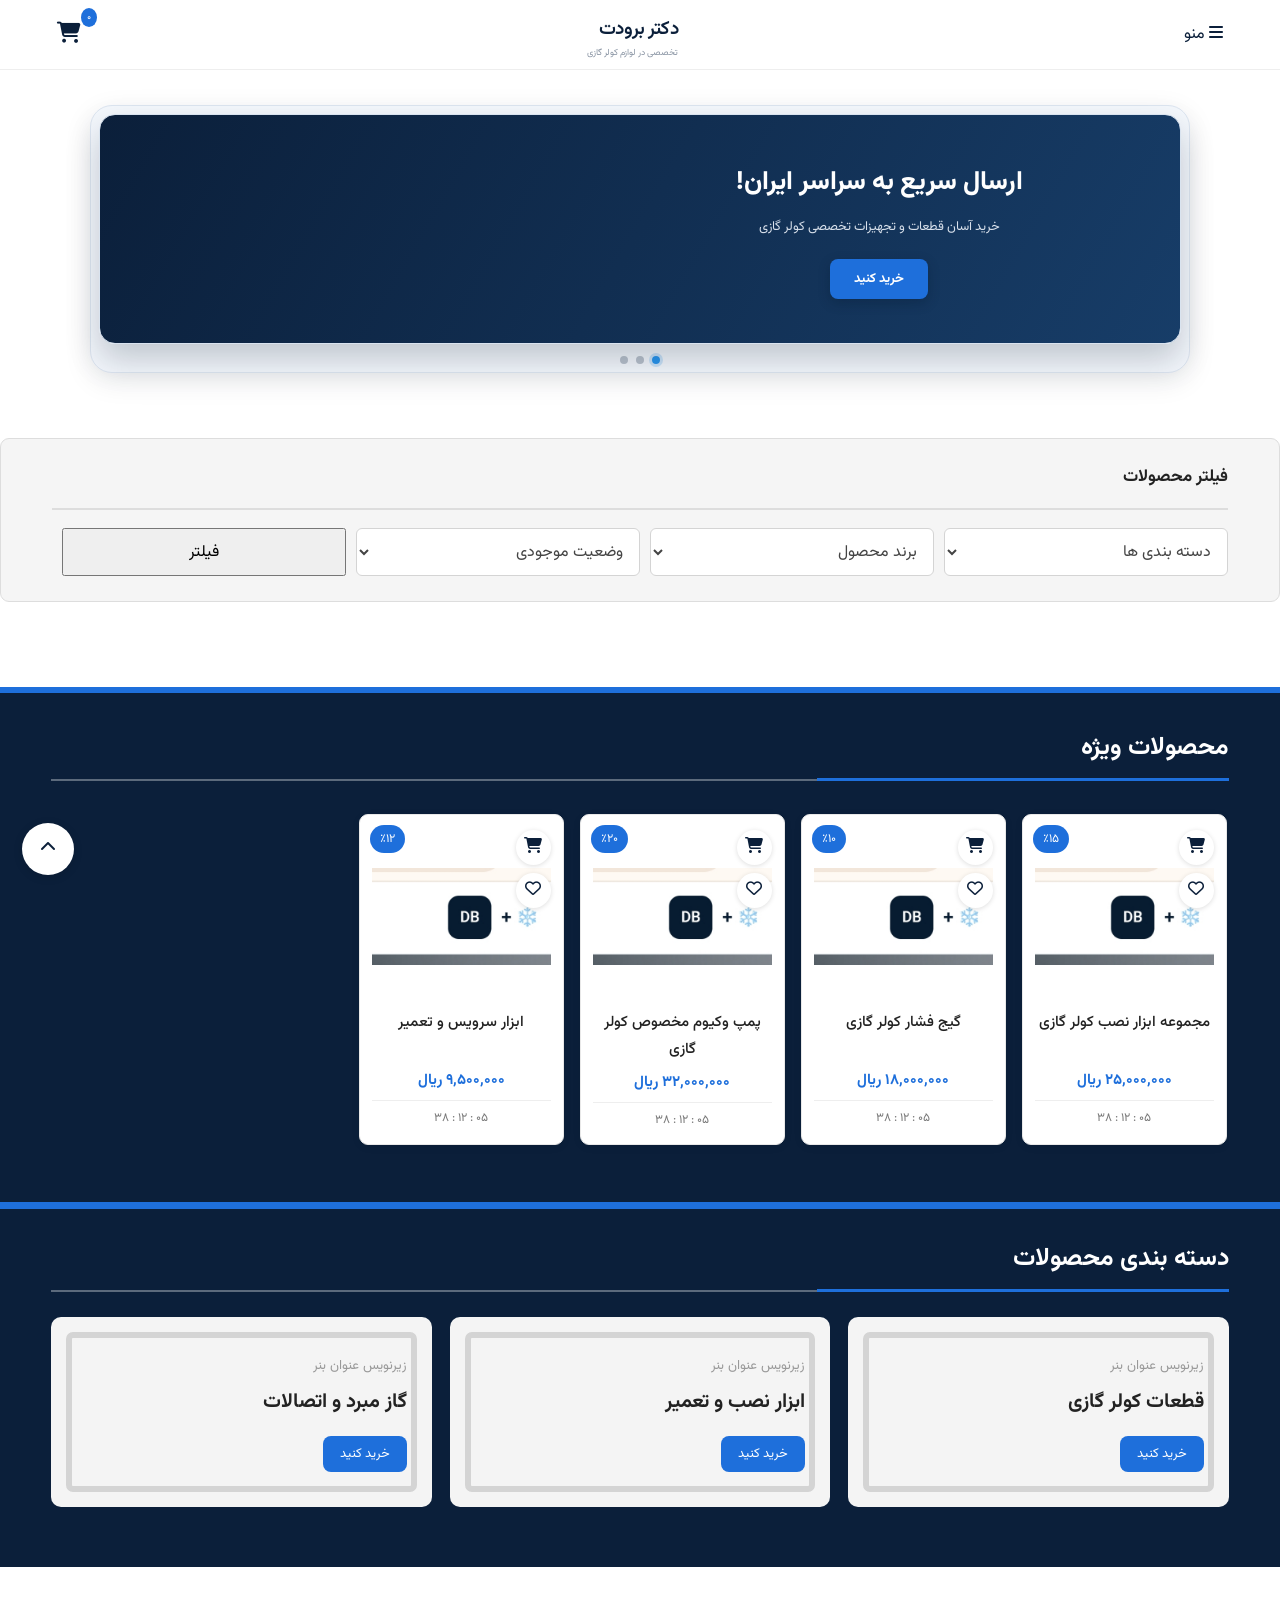
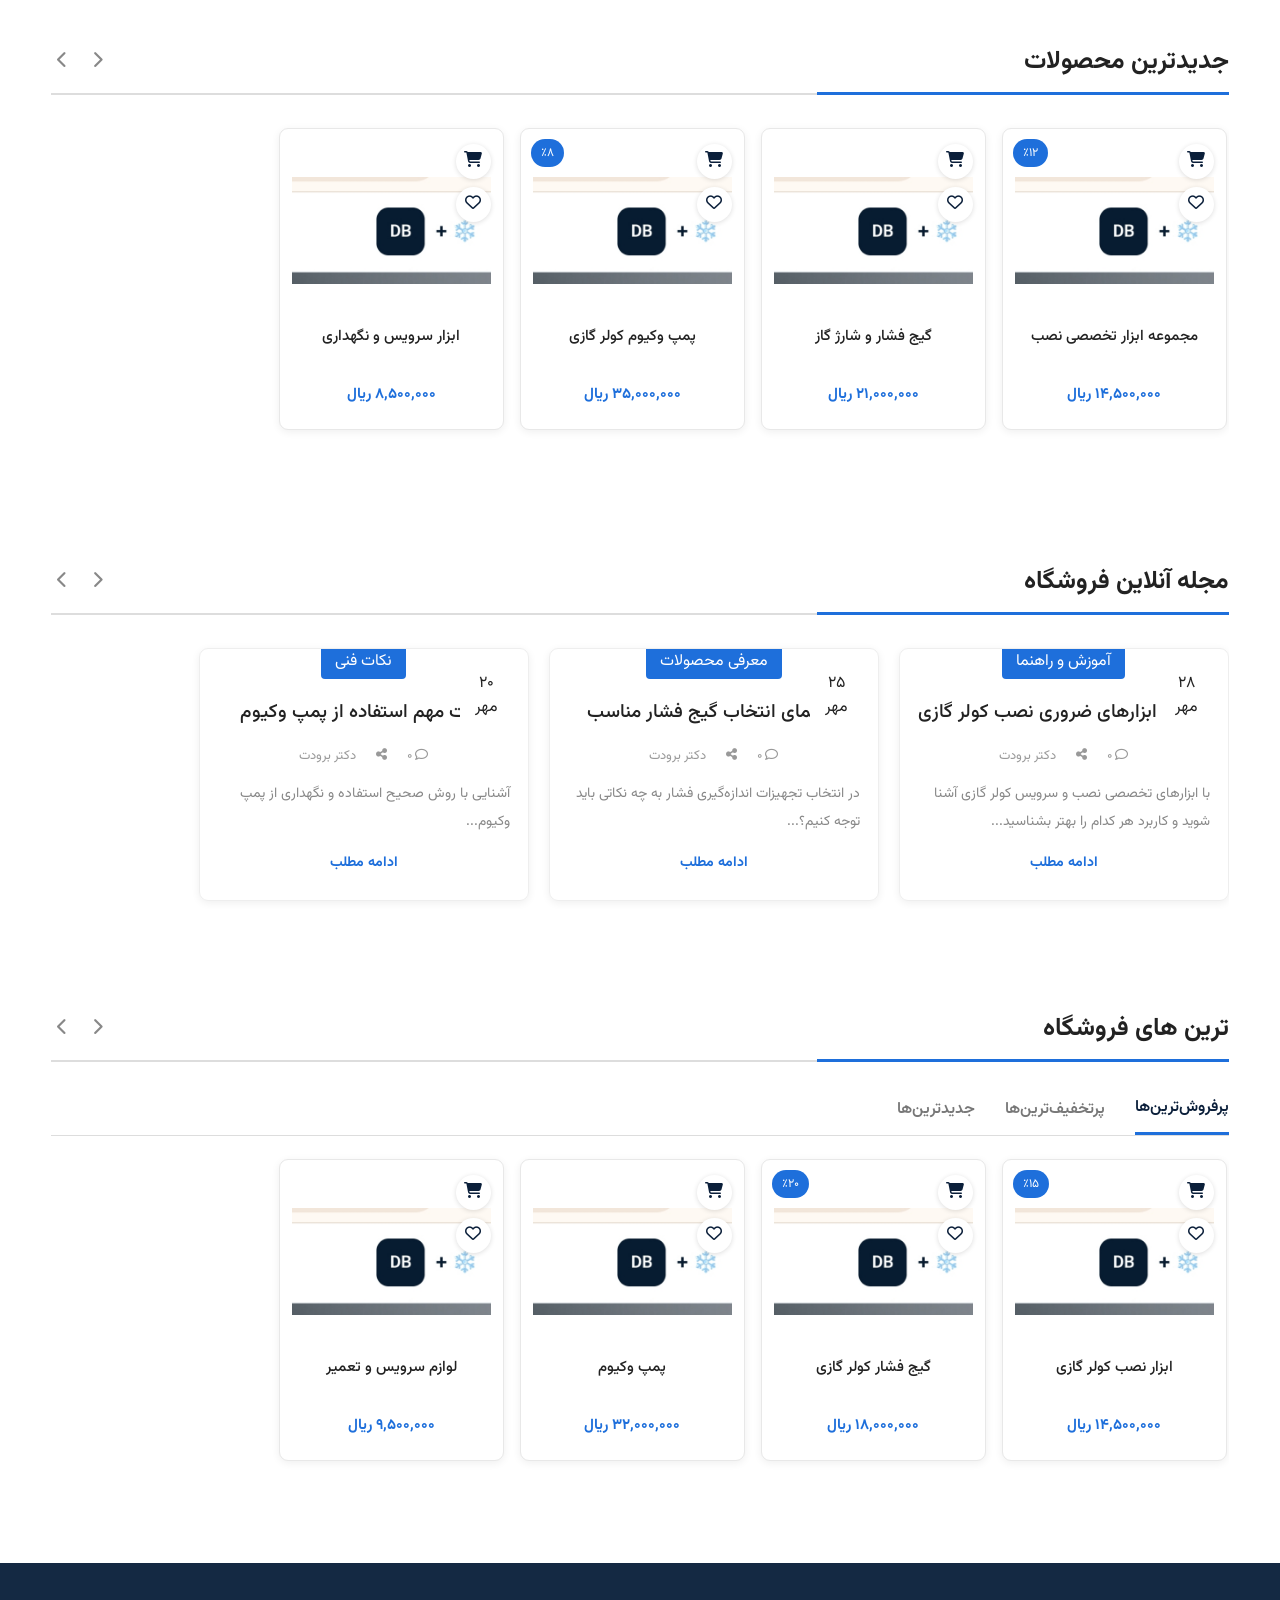
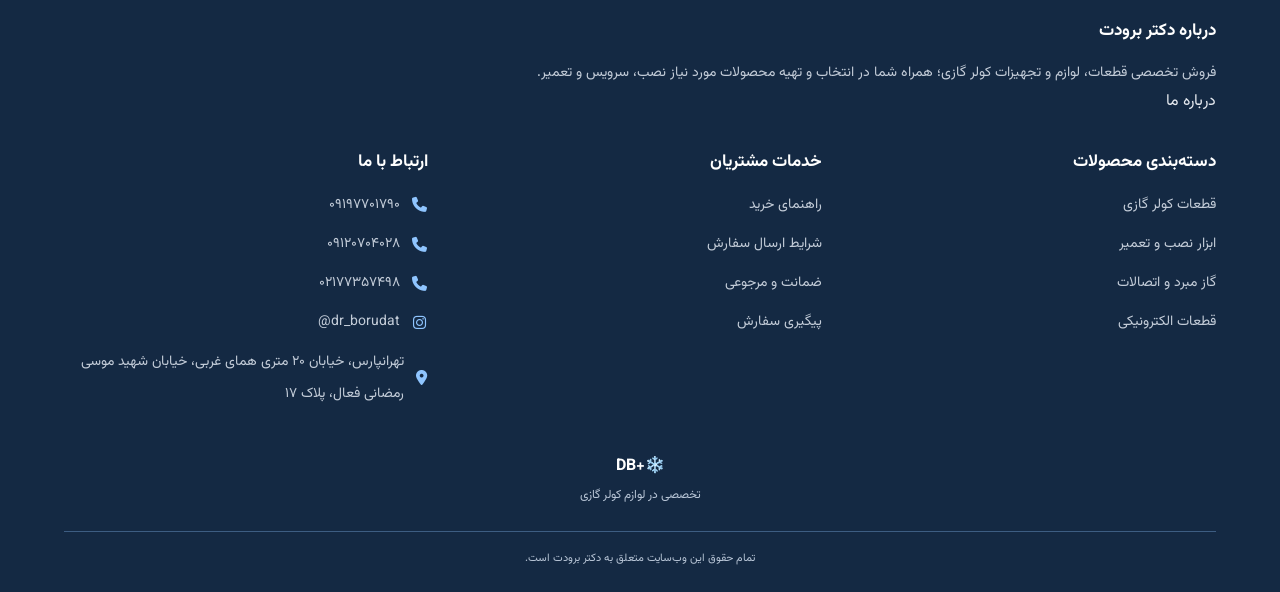
==== commit 144443aa: "Add about page" ====
--- a/index.html
+++ b/index.html
@@ -131,6 +131,7 @@
   <div class="footer-about">
     <h3>درباره دکتر برودت</h3>
     <p>فروش تخصصی قطعات، لوازم و تجهیزات کولر گازی؛ همراه شما در انتخاب و تهیه محصولات مورد نیاز نصب، سرویس و تعمیر.</p>
+    <a href="/about.html">درباره ما</a>
   </div>
 
   <div class="footer-grid">
@@ -231,7 +232,7 @@
   <a href="#home"><i class="fa-solid fa-store"></i><small>فروشگاه</small></a>
 </nav>
 <button class="back-top" id="backTop"><i class="fa-solid fa-chevron-up"></i></button>
-<script src="script.js?v=8"></script>
+<script src="script.js?v=10"></script>
 <script>
 if ("serviceWorker" in navigator) {
   window.addEventListener("load", () => {
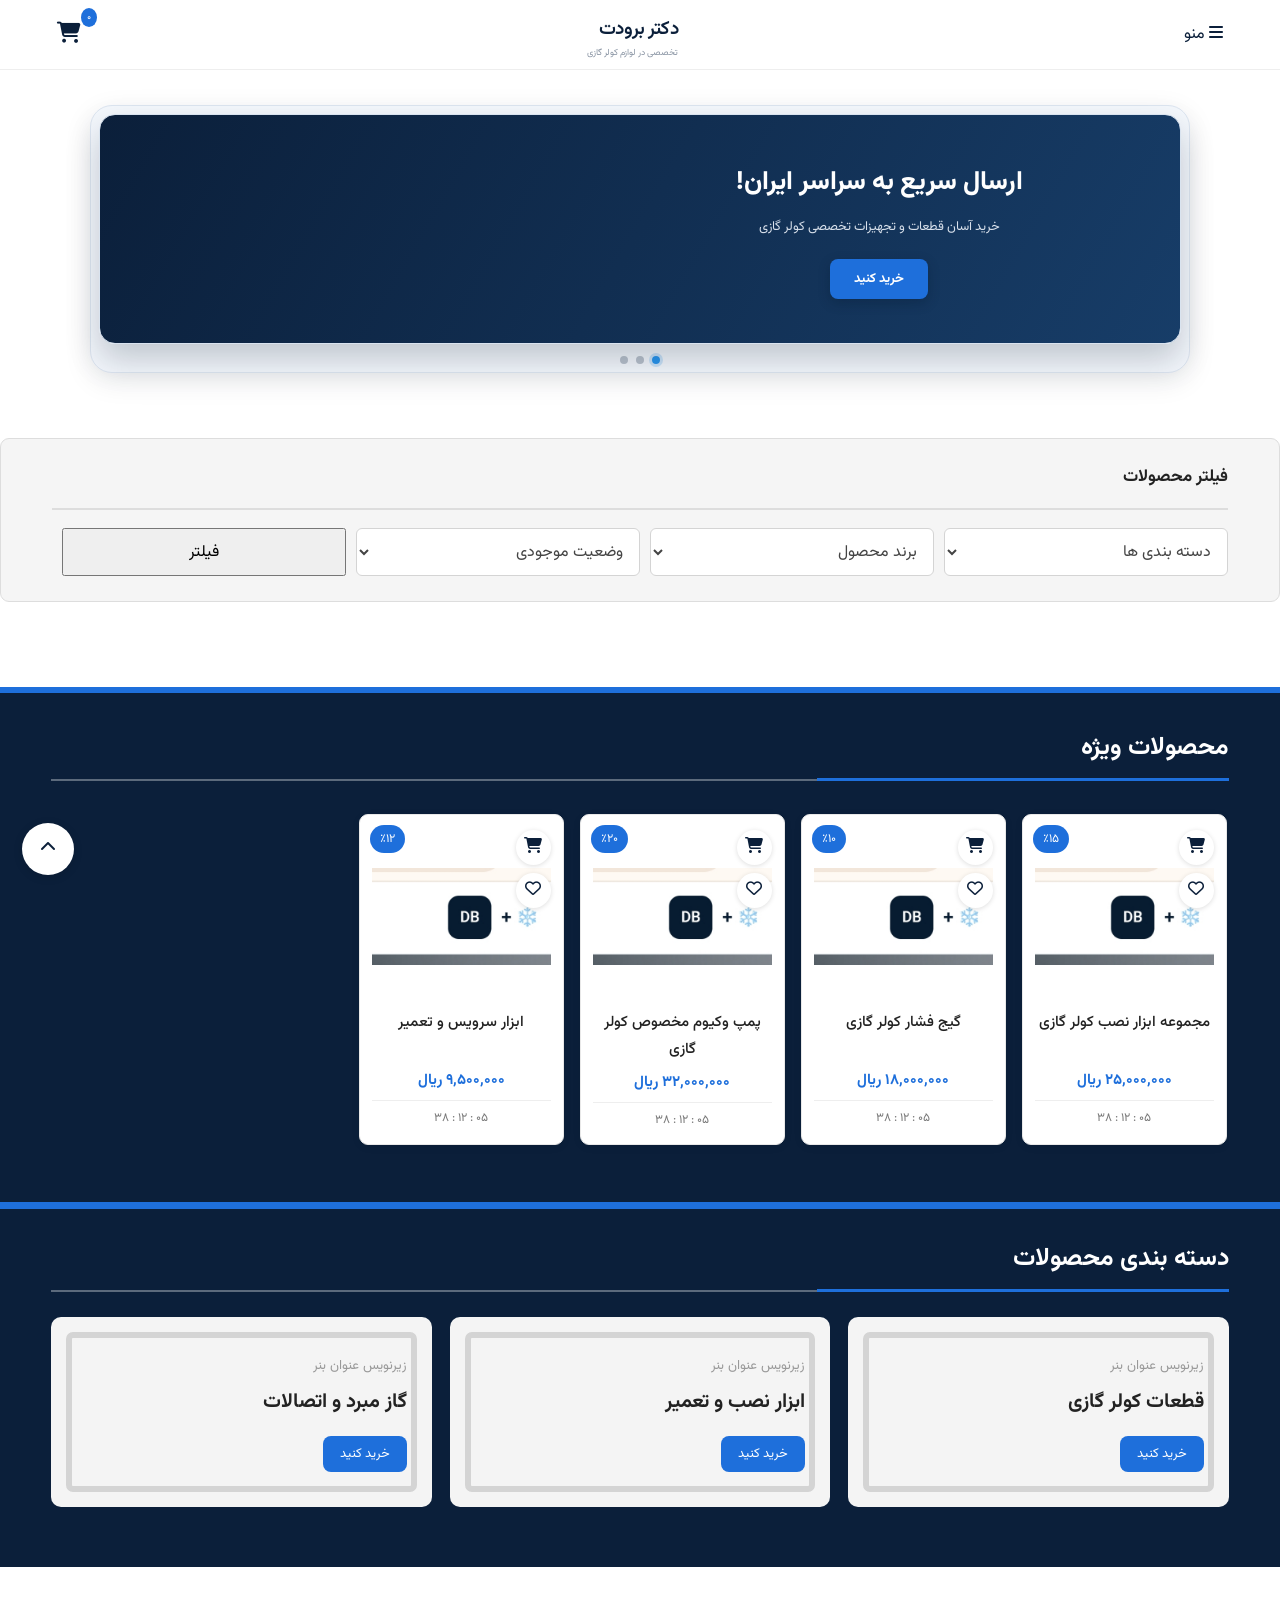
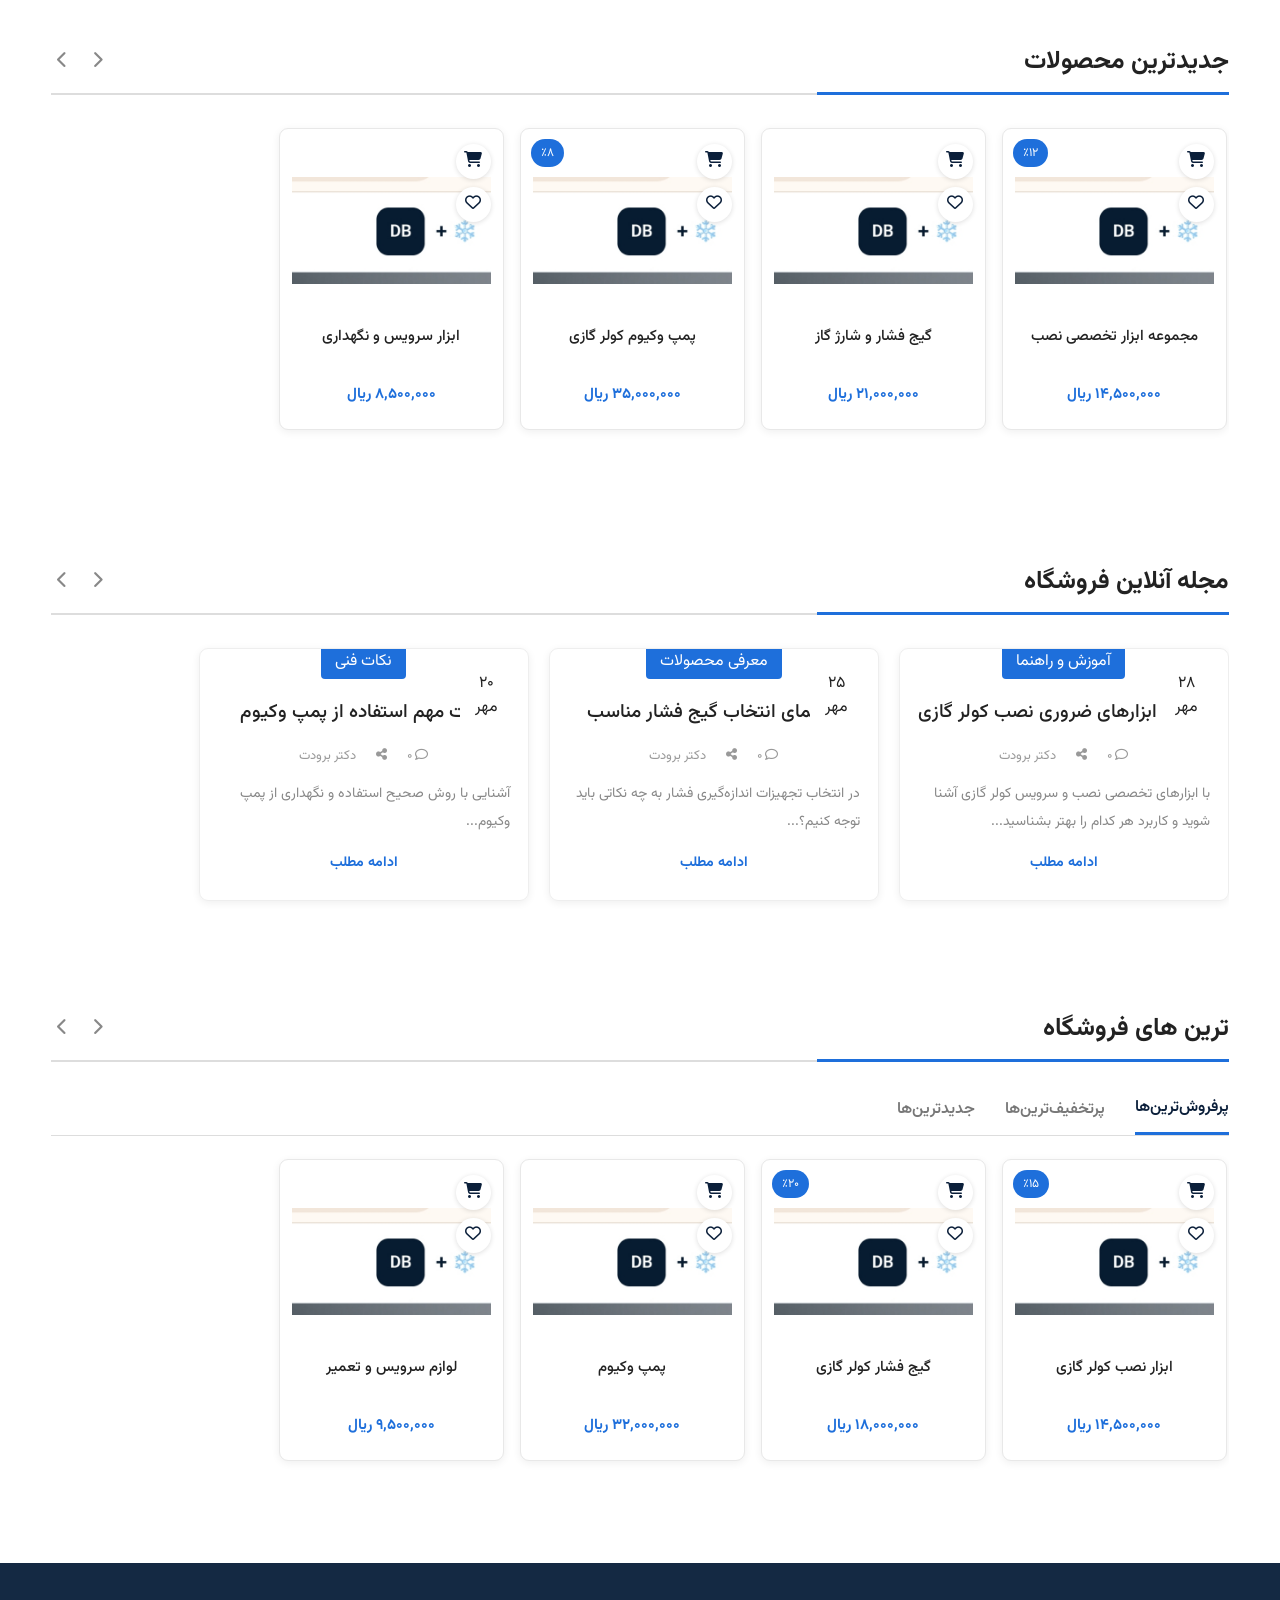
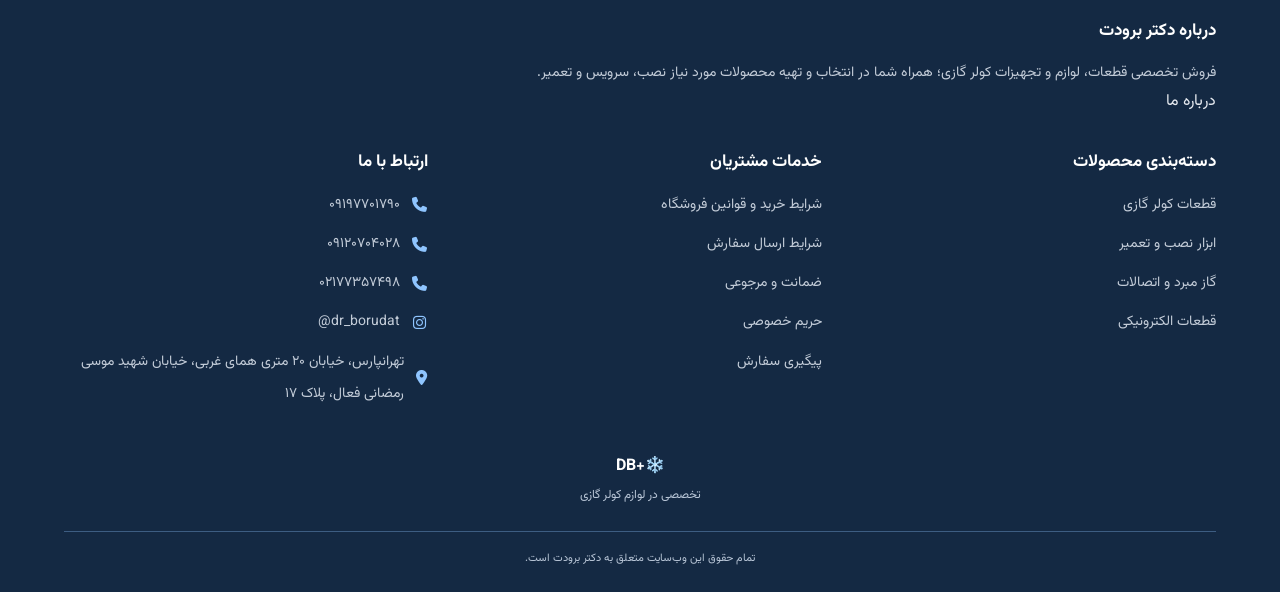
==== commit 4384fee3: "Add store information pages" ====
--- a/index.html
+++ b/index.html
@@ -144,9 +144,10 @@
     </div>
     <div>
       <h3>خدمات مشتریان</h3>
-      <a href="#">راهنمای خرید</a>
-      <a href="#">شرایط ارسال سفارش</a>
-      <a href="#">ضمانت و مرجوعی</a>
+      <a href="/terms.html">شرایط خرید و قوانین فروشگاه</a>
+      <a href="/shipping.html">شرایط ارسال سفارش</a>
+      <a href="/returns.html">ضمانت و مرجوعی</a>
+      <a href="/privacy.html">حریم خصوصی</a>
       <a href="#">پیگیری سفارش</a>
     </div>
     <div class="footer-contact">
